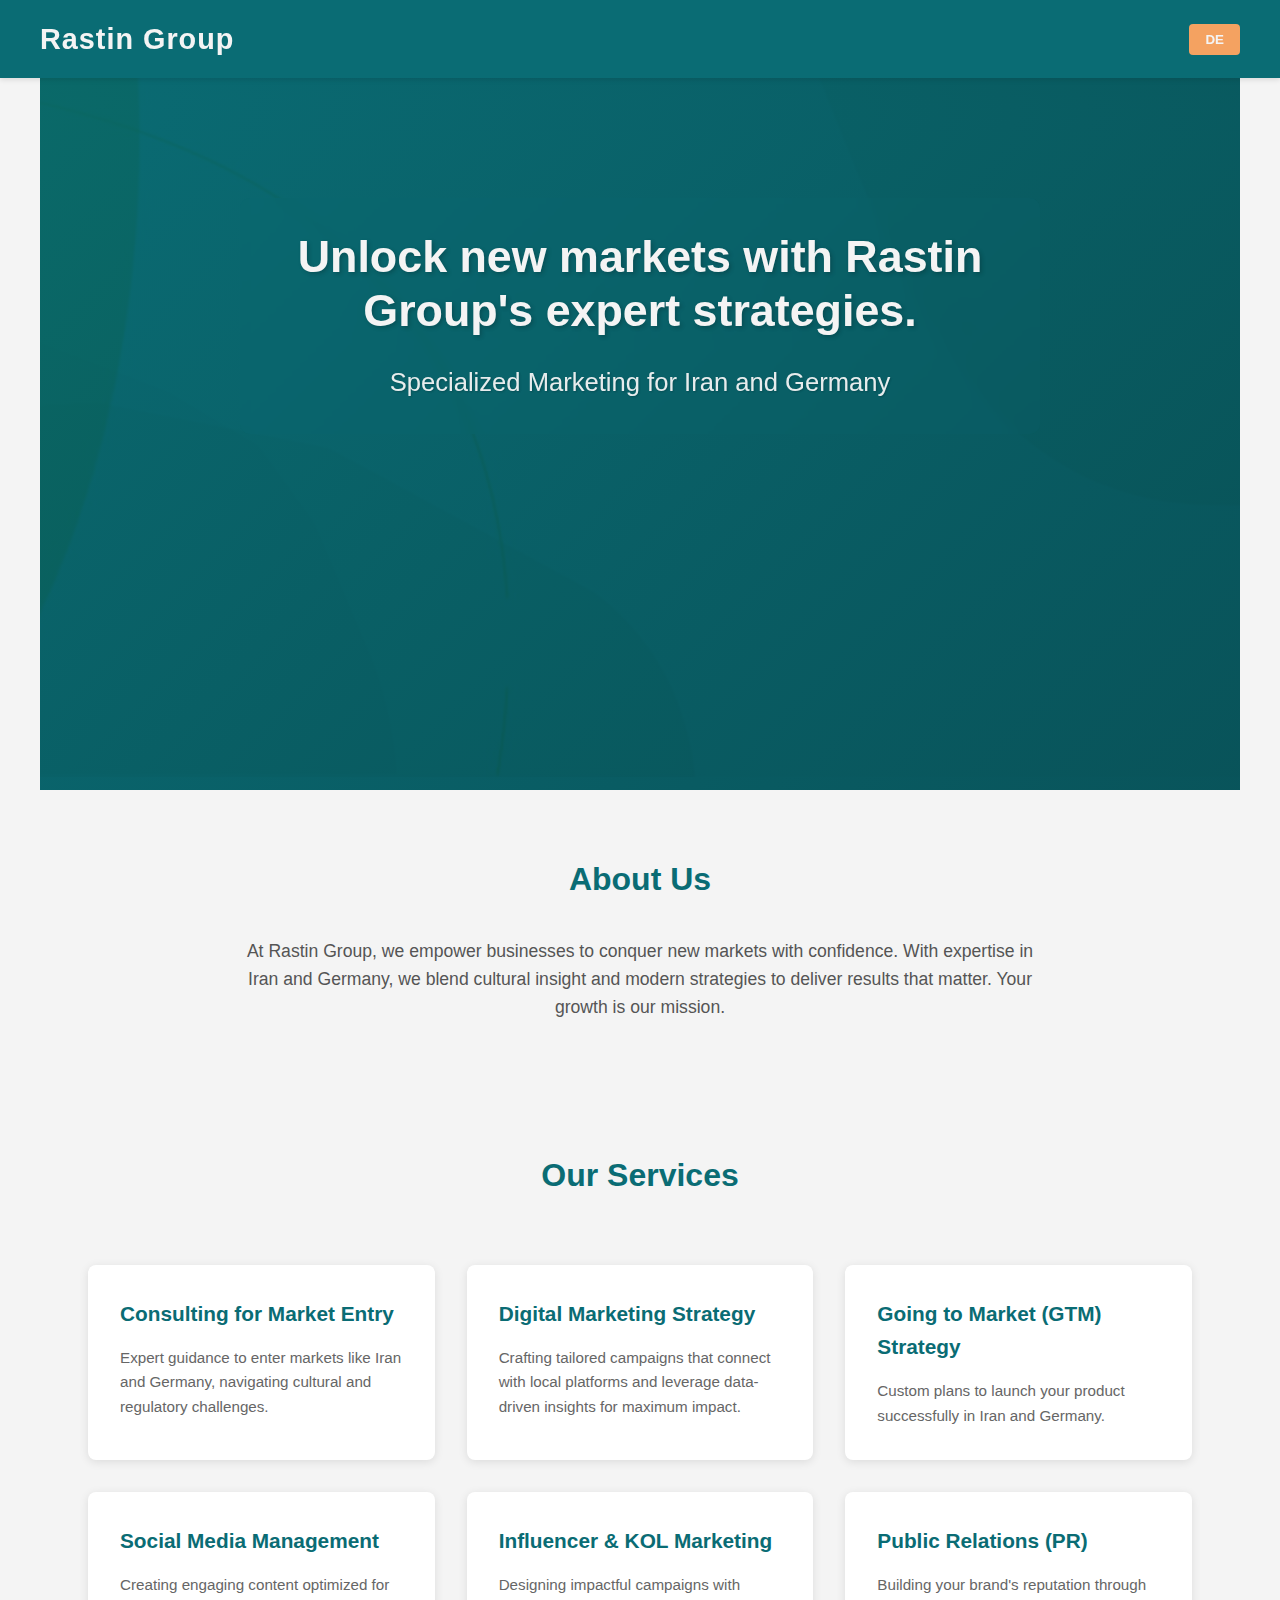
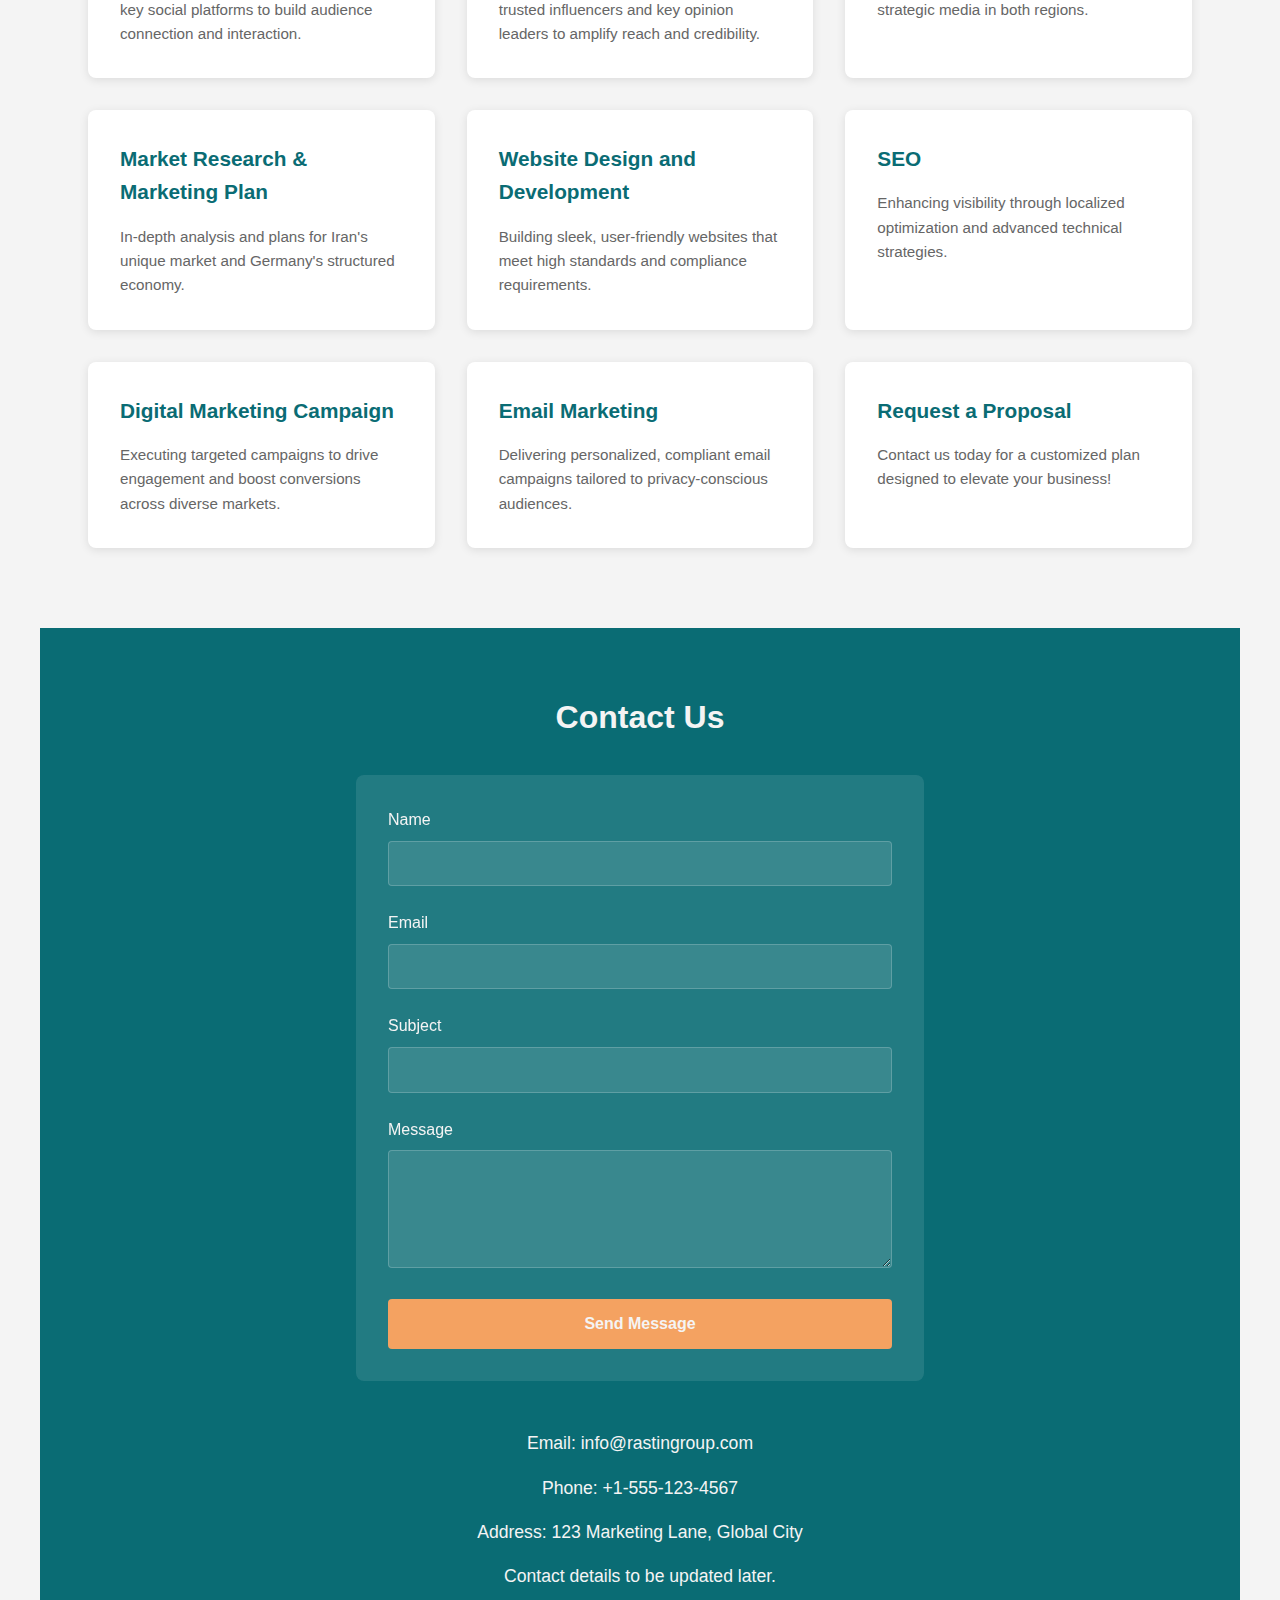
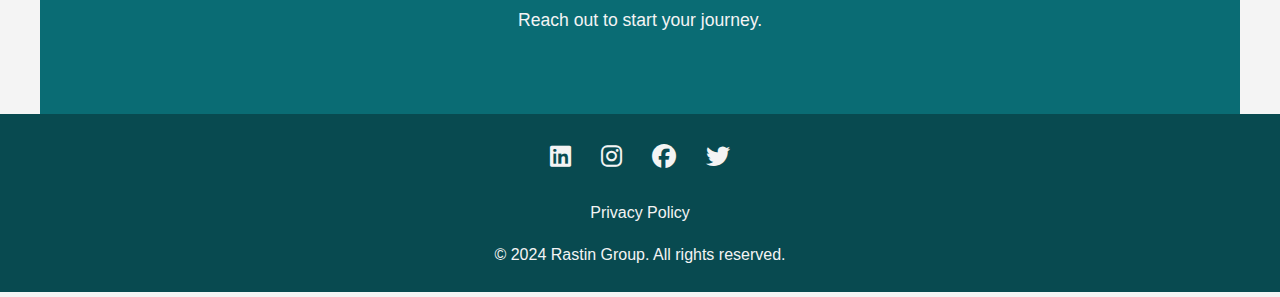
==== index.html @ 511bc53d "Add files via upload" ====
<!DOCTYPE html>
<html lang="en">

<head>
    <meta charset="UTF-8">
    <meta name="viewport" content="width=device-width, initial-scale=1.0">
    <title>Rastin Group - Marketing Agency</title>
    <link rel="stylesheet" href="styles.css">
    <link rel="stylesheet" href="https://cdnjs.cloudflare.com/ajax/libs/font-awesome/6.5.1/css/all.min.css">
</head>

<body>
    <header>
        <nav>
            <div class="logo">Rastin Group</div>
            <div class="language-toggle">
                <button onclick="toggleLanguage()" class="lang-btn">DE</button>
            </div>
        </nav>
    </header>

    <main>
        <!-- Hero Section -->
        <section id="hero" class="hero">
            <div class="hero-content">
                <h1 class="en">Unlock new markets with Rastin Group's expert strategies.</h1>
                <h1 class="de" style="display: none;">Erschließen Sie neue Märkte mit den Expert-Strategien von Rastin
                    Group.</h1>
                <h2 class="en">Specialized Marketing for Iran and Germany</h2>
                <h2 class="de" style="display: none;">Spezialisiertes Marketing für Iran und Deutschland</h2>
            </div>
        </section>

        <!-- About Us Section -->
        <section id="about" class="about">
            <h2 class="en">About Us</h2>
            <h2 class="de" style="display: none;">Über Uns</h2>
            <p class="en">At Rastin Group, we empower businesses to conquer new markets with confidence. With expertise
                in Iran and Germany, we blend cultural insight and modern strategies to deliver results that matter.
                Your growth is our mission.</p>
            <p class="de" style="display: none;">Bei Rastin Group befähigen wir Unternehmen, neue Märkte mit
                Selbstvertrauen zu erobern. Mit Expertise in Iran und Deutschland verbinden wir kulturelles Verständnis
                und moderne Strategien, um Ergebnisse zu liefern, die zählen. Ihr Wachstum ist unsere Mission.</p>
        </section>

        <!-- Services Section -->
        <section id="services" class="services">
            <h2 class="en">Our Services</h2>
            <h2 class="de" style="display: none;">Unsere Dienstleistungen</h2>
            <div class="services-grid">
                <div class="service-card">
                    <h3 class="en">Consulting for Market Entry</h3>
                    <h3 class="de" style="display: none;">Markteintrittsberatung</h3>
                    <p class="en">Expert guidance to enter markets like Iran and Germany, navigating cultural and
                        regulatory challenges.</p>
                    <p class="de" style="display: none;">Expertenführung für den Markteintritt in Märkte wie Iran und
                        Deutschland, unter Berücksichtigung kultureller und regulatorischer Herausforderungen.</p>
                </div>
                <div class="service-card">
                    <h3 class="en">Digital Marketing Strategy</h3>
                    <h3 class="de" style="display: none;">Digitale Marketingstrategie</h3>
                    <p class="en">Crafting tailored campaigns that connect with local platforms and leverage data-driven
                        insights for maximum impact.</p>
                    <p class="de" style="display: none;">Maßgeschneiderte Kampagnen, die auf lokalen Plattformen im Iran
                        und in der datengesteuerten Landschaft Deutschlands Anklang finden.</p>
                </div>
                <div class="service-card">
                    <h3 class="en">Going to Market (GTM) Strategy</h3>
                    <h3 class="de" style="display: none;">Go-to-Market Strategie</h3>
                    <p class="en">Custom plans to launch your product successfully in Iran and Germany.</p>
                    <p class="de" style="display: none;">Maßgeschneiderte Pläne für den erfolgreichen Produktlaunch in
                        Iran und Deutschland.</p>
                </div>
                <div class="service-card">
                    <h3 class="en">Social Media Management</h3>
                    <h3 class="de" style="display: none;">Social Media Management</h3>
                    <p class="en">Creating engaging content optimized for key social platforms to build audience
                        connection and interaction.</p>
                    <p class="de" style="display: none;">Engagierender Content für Iran (Instagram, Telegram) und
                        Deutschland (LinkedIn, Facebook).</p>
                </div>
                <div class="service-card">
                    <h3 class="en">Influencer & KOL Marketing</h3>
                    <h3 class="de" style="display: none;">Influencer & KOL Marketing</h3>
                    <p class="en">Designing impactful campaigns with trusted influencers and key opinion leaders to
                        amplify reach and credibility.</p>
                    <p class="de" style="display: none;">Wirkungsvolle Kampagnen mit lokalen Influencern im Iran und
                        glaubwürdigen KOLs in Deutschland.</p>
                </div>
                <div class="service-card">
                    <h3 class="en">Public Relations (PR)</h3>
                    <h3 class="de" style="display: none;">Öffentlichkeitsarbeit (PR)</h3>
                    <p class="en">Building your brand's reputation through strategic media in both regions.</p>
                    <p class="de" style="display: none;">Aufbau Ihres Markenrufs durch strategische Medienarbeit in
                        beiden Regionen.</p>
                </div>
                <div class="service-card">
                    <h3 class="en">Market Research & Marketing Plan</h3>
                    <h3 class="de" style="display: none;">Marktforschung & Marketingplan</h3>
                    <p class="en">In-depth analysis and plans for Iran's unique market and Germany's structured economy.
                    </p>
                    <p class="de" style="display: none;">Tiefgehende Analyse und Pläne für den einzigartigen Markt im
                        Iran und die strukturierte Wirtschaft Deutschlands.</p>
                </div>
                <div class="service-card">
                    <h3 class="en">Website Design and Development</h3>
                    <h3 class="de" style="display: none;">Website-Design und -Entwicklung</h3>
                    <p class="en">Building sleek, user-friendly websites that meet high standards and compliance
                        requirements.</p>
                    <p class="de" style="display: none;">Schlanke, konforme Websites für das Publikum im Iran und die
                        hohen Standards in Deutschland.</p>
                </div>
                <div class="service-card">
                    <h3 class="en">SEO</h3>
                    <h3 class="de" style="display: none;">SEO</h3>
                    <p class="en">Enhancing visibility through localized optimization and advanced technical strategies.
                    </p>
                    <p class="de" style="display: none;">Steigerung der Sichtbarkeit durch lokale Optimierung für Iran
                        und technische SEO für Deutschland.</p>
                </div>
                <div class="service-card">
                    <h3 class="en">Digital Marketing Campaign</h3>
                    <h3 class="de" style="display: none;">Digitale Marketingkampagne</h3>
                    <p class="en">Executing targeted campaigns to drive engagement and boost conversions across diverse
                        markets.</p>
                    <p class="de" style="display: none;">Zielgerichtete Kampagnen für Engagement und Konversionen in
                        beiden Märkten.</p>
                </div>
                <div class="service-card">
                    <h3 class="en">Email Marketing</h3>
                    <h3 class="de" style="display: none;">E-Mail-Marketing</h3>
                    <p class="en">Delivering personalized, compliant email campaigns tailored to privacy-conscious
                        audiences.</p>
                    <p class="de" style="display: none;">Personalisierte, konforme E-Mails für lokale Zielgruppen im
                        Iran und datenschutzorientierte Zielgruppen in Deutschland.</p>
                </div>
                <div class="service-card">
                    <h3 class="en">Request a Proposal</h3>
                    <h3 class="de" style="display: none;">Angebot anfordern</h3>
                    <p class="en">Contact us today for a customized plan designed to elevate your business!</p>
                    <p class="de" style="display: none;">Erhalten Sie einen maßgeschneiderten Plan für Ihr Unternehmen
                        in Iran und Deutschland—kontaktieren Sie uns heute!</p>
                </div>
            </div>
        </section>

        <!-- Contact Section -->
        <section id="contact" class="contact">
            <h2 class="en">Contact Us</h2>
            <h2 class="de" style="display: none;">Kontakt</h2>

            <div class="contact-container">
                <form class="contact-form" id="contactForm">
                    <div class="form-group">
                        <label for="name" class="en">Name</label>
                        <label for="name" class="de" style="display: none;">Name</label>
                        <input type="text" id="name" name="name" required>
                    </div>

                    <div class="form-group">
                        <label for="email" class="en">Email</label>
                        <label for="email" class="de" style="display: none;">E-Mail</label>
                        <input type="email" id="email" name="email" required>
                    </div>

                    <div class="form-group">
                        <label for="subject" class="en">Subject</label>
                        <label for="subject" class="de" style="display: none;">Betreff</label>
                        <input type="text" id="subject" name="subject" required>
                    </div>

                    <div class="form-group">
                        <label for="message" class="en">Message</label>
                        <label for="message" class="de" style="display: none;">Nachricht</label>
                        <textarea id="message" name="message" rows="5" required></textarea>
                    </div>

                    <button type="submit" class="submit-btn en">Send Message</button>
                    <button type="submit" class="submit-btn de" style="display: none;">Nachricht senden</button>
                </form>
            </div>

            <div class="contact-info">
                <p class="en">Email: info@rastingroup.com</p>
                <p class="en">Phone: +1-555-123-4567</p>
                <p class="en">Address: 123 Marketing Lane, Global City</p>
                <p class="en">Contact details to be updated later.</p>
                <p class="en">Reach out to start your journey.</p>

                <p class="de" style="display: none;">E-Mail: info@rastingroup.com</p>
                <p class="de" style="display: none;">Telefon: +1-555-123-4567</p>
                <p class="de" style="display: none;">Adresse: 123 Marketing Lane, Global City</p>
                <p class="de" style="display: none;">Kontaktdaten werden später aktualisiert.</p>
                <p class="de" style="display: none;">Kontaktieren Sie uns, um Ihre Reise zu beginnen.</p>
            </div>
        </section>
    </main>

    <footer>
        <div class="social-links">
            <a href="#" class="social-icon" aria-label="LinkedIn"><i class="fab fa-linkedin"></i></a>
            <a href="#" class="social-icon" aria-label="Instagram"><i class="fab fa-instagram"></i></a>
            <a href="#" class="social-icon" aria-label="Facebook"><i class="fab fa-facebook"></i></a>
            <a href="#" class="social-icon" aria-label="Twitter"><i class="fab fa-twitter"></i></a>
        </div>
        <div class="footer-links">
            <a href="privacy-policy.html" class="footer-link en">Privacy Policy</a>
            <a href="privacy-policy.html" class="footer-link de" style="display: none;">Datenschutzerklärung</a>
        </div>
        <p class="en">&copy; 2024 Rastin Group. All rights reserved.</p>
        <p class="de" style="display: none;">&copy; 2024 Rastin Group. Alle Rechte vorbehalten.</p>
    </footer>

    <script>
        function toggleLanguage() {
            const enElements = document.querySelectorAll('.en');
            const deElements = document.querySelectorAll('.de');
            const langBtn = document.querySelector('.lang-btn');

            enElements.forEach(el => {
                el.style.display = el.style.display === 'none' ? 'block' : 'none';
            });

            deElements.forEach(el => {
                el.style.display = el.style.display === 'none' ? 'block' : 'none';
            });

            langBtn.textContent = langBtn.textContent === 'DE' ? 'EN' : 'DE';
        }
    </script>
</body>

</html>
---- styles.css ----
/* Global Styles */
:root {
    --teal: #0a6c74;
    --white: #f4f4f4;
    --orange: #f4a261;
    --dark-teal: #084a50;
    --light-teal: #0d8e98;
}

* {
    margin: 0;
    padding: 0;
    box-sizing: border-box;
}

body {
    font-family: 'Segoe UI', Tahoma, Geneva, Verdana, sans-serif;
    line-height: 1.6;
    color: #333;
    background-color: var(--white);
}

/* Header & Navigation */
header {
    background-color: var(--teal);
    padding: 1rem 2rem;
    position: fixed;
    width: 100%;
    top: 0;
    z-index: 1000;
    box-shadow: 0 2px 5px rgba(0, 0, 0, 0.1);
}

nav {
    display: flex;
    justify-content: space-between;
    align-items: center;
    max-width: 1200px;
    margin: 0 auto;
}

.logo {
    color: var(--white);
    font-size: 1.8rem;
    font-weight: bold;
    letter-spacing: 1px;
}

.language-toggle {
    margin-left: auto;
}

.lang-btn {
    background-color: var(--orange);
    color: var(--white);
    border: none;
    padding: 0.5rem 1rem;
    border-radius: 4px;
    cursor: pointer;
    font-weight: bold;
    transition: background-color 0.3s ease;
}

.lang-btn:hover {
    background-color: #e38d4f;
}

/* Main Content */
main {
    margin-top: 70px;
}

section {
    padding: 4rem 2rem;
    max-width: 1200px;
    margin: 0 auto;
}

/* Hero Section */
.hero {
    background-color: var(--teal);
    background-image: url('images/hero-bg.jpg');
    background-size: cover;
    background-position: center;
    background-repeat: no-repeat;
    background-blend-mode: multiply;
    color: var(--white);
    text-align: center;
    padding: 8rem 2rem;
    position: relative;
    overflow: hidden;
    min-height: 80vh;
}

.hero::before {
    content: '';
    position: absolute;
    top: 0;
    left: 0;
    right: 0;
    bottom: 0;
    background: linear-gradient(135deg, rgba(10, 108, 116, 0.8) 0%, rgba(8, 74, 80, 0.7) 100%);
    z-index: 1;
}

.hero-content {
    max-width: 800px;
    margin: 0 auto;
    position: relative;
    z-index: 2;
    padding: 2rem;
    border-radius: 10px;
    backdrop-filter: blur(5px);
    background: rgba(10, 108, 116, 0.1);
}

.hero h1 {
    font-size: 2.8rem;
    margin-bottom: 1.5rem;
    line-height: 1.2;
    text-shadow: 2px 2px 4px rgba(0, 0, 0, 0.2);
}

.hero h2 {
    font-size: 1.6rem;
    font-weight: normal;
    opacity: 0.95;
    text-shadow: 1px 1px 2px rgba(0, 0, 0, 0.2);
}

/* About Section */
.about {
    text-align: center;
    background-color: var(--white);
}

.about h2 {
    color: var(--teal);
    margin-bottom: 2rem;
    font-size: 2rem;
}

.about p {
    max-width: 800px;
    margin: 0 auto;
    font-size: 1.1rem;
    color: #555;
}

/* Services Section */
.services {
    background-color: var(--white);
}

.services h2 {
    color: var(--teal);
    text-align: center;
    margin-bottom: 3rem;
    font-size: 2rem;
}

.services-grid {
    display: grid;
    grid-template-columns: repeat(auto-fit, minmax(300px, 1fr));
    gap: 2rem;
    padding: 1rem;
}

.service-card {
    background-color: white;
    padding: 2rem;
    border-radius: 8px;
    box-shadow: 0 2px 10px rgba(0, 0, 0, 0.1);
    transition: transform 0.3s ease;
}

.service-card:hover {
    transform: translateY(-5px);
}

.service-card h3 {
    color: var(--teal);
    margin-bottom: 1rem;
    font-size: 1.3rem;
}

.service-card p {
    color: #666;
    font-size: 0.95rem;
}

/* Contact Section */
.contact {
    background-color: var(--teal);
    color: var(--white);
    text-align: center;
}

.contact h2 {
    margin-bottom: 2rem;
    font-size: 2rem;
}

.contact-container {
    max-width: 600px;
    margin: 0 auto 3rem;
    padding: 0 1rem;
}

.contact-form {
    background-color: rgba(255, 255, 255, 0.1);
    padding: 2rem;
    border-radius: 8px;
    backdrop-filter: blur(10px);
}

.form-group {
    margin-bottom: 1.5rem;
    text-align: left;
}

.form-group label {
    display: block;
    margin-bottom: 0.5rem;
    font-weight: 500;
}

.form-group input,
.form-group textarea {
    width: 100%;
    padding: 0.8rem;
    border: 1px solid rgba(255, 255, 255, 0.2);
    border-radius: 4px;
    background-color: rgba(255, 255, 255, 0.1);
    color: var(--white);
    font-size: 1rem;
    transition: border-color 0.3s ease;
}

.form-group input:focus,
.form-group textarea:focus {
    outline: none;
    border-color: var(--orange);
}

.form-group input::placeholder,
.form-group textarea::placeholder {
    color: rgba(255, 255, 255, 0.7);
}

.submit-btn {
    background-color: var(--orange);
    color: var(--white);
    border: none;
    padding: 1rem 2rem;
    border-radius: 4px;
    font-size: 1rem;
    font-weight: bold;
    cursor: pointer;
    transition: background-color 0.3s ease;
    width: 100%;
}

.submit-btn:hover {
    background-color: #e38d4f;
}

.contact-info {
    max-width: 600px;
    margin: 0 auto;
}

.contact-info p {
    margin-bottom: 1rem;
    font-size: 1.1rem;
}

/* Footer */
footer {
    background-color: var(--dark-teal);
    color: var(--white);
    text-align: center;
    padding: 1.5rem;
}

.social-links {
    margin-bottom: 1.5rem;
}

.footer-links {
    margin-bottom: 1rem;
}

.footer-link {
    color: var(--white);
    text-decoration: none;
    margin: 0 1rem;
    transition: color 0.3s ease;
}

.footer-link:hover {
    color: var(--orange);
}

.social-icon {
    color: var(--white);
    font-size: 1.5rem;
    margin: 0 0.8rem;
    transition: all 0.3s ease;
    display: inline-block;
}

.social-icon:hover {
    color: var(--orange);
    transform: translateY(-3px);
}

/* Responsive Design */
@media (max-width: 768px) {
    .hero {
        padding: 6rem 1.5rem;
        min-height: 60vh;
    }

    .hero-content {
        padding: 1.5rem;
    }

    .hero h1 {
        font-size: 2rem;
    }

    .hero h2 {
        font-size: 1.2rem;
    }

    section {
        padding: 3rem 1rem;
    }

    .services-grid {
        grid-template-columns: 1fr;
    }

    .logo {
        font-size: 1.5rem;
    }

    .contact-form {
        padding: 1.5rem;
    }

    .form-group input,
    .form-group textarea {
        padding: 0.6rem;
    }
}

/* Smooth Scrolling */
html {
    scroll-behavior: smooth;
}

/* Focus States */
:focus {
    outline: 2px solid var(--orange);
    outline-offset: 2px;
}

/* Print Styles */
@media print {

    header,
    .language-toggle {
        display: none;
    }

    body {
        color: #000;
    }

    .service-card {
        break-inside: avoid;
        box-shadow: none;
        border: 1px solid #ddd;
    }
}

/* Privacy Policy Page */
.privacy-policy {
    max-width: 800px;
    margin: 100px auto 0;
    padding: 2rem;
    background-color: var(--white);
    border-radius: 8px;
    box-shadow: 0 2px 10px rgba(0, 0, 0, 0.1);
}

.privacy-policy h1 {
    color: var(--teal);
    margin-bottom: 1rem;
    font-size: 2.5rem;
}

.last-updated {
    color: #666;
    font-style: italic;
    margin-bottom: 2rem;
}

.policy-content {
    text-align: left;
}

.policy-content h2 {
    color: var(--teal);
    margin: 2rem 0 1rem;
    font-size: 1.8rem;
}

.policy-content p {
    margin-bottom: 1.5rem;
    line-height: 1.6;
    color: #444;
}

.policy-content ul {
    margin-bottom: 1.5rem;
    padding-left: 2rem;
}

.policy-content li {
    margin-bottom: 0.5rem;
    color: #444;
}

@media (max-width: 768px) {
    .privacy-policy {
        margin-top: 80px;
        padding: 1.5rem;
    }

    .privacy-policy h1 {
        font-size: 2rem;
    }

    .policy-content h2 {
        font-size: 1.5rem;
    }
}
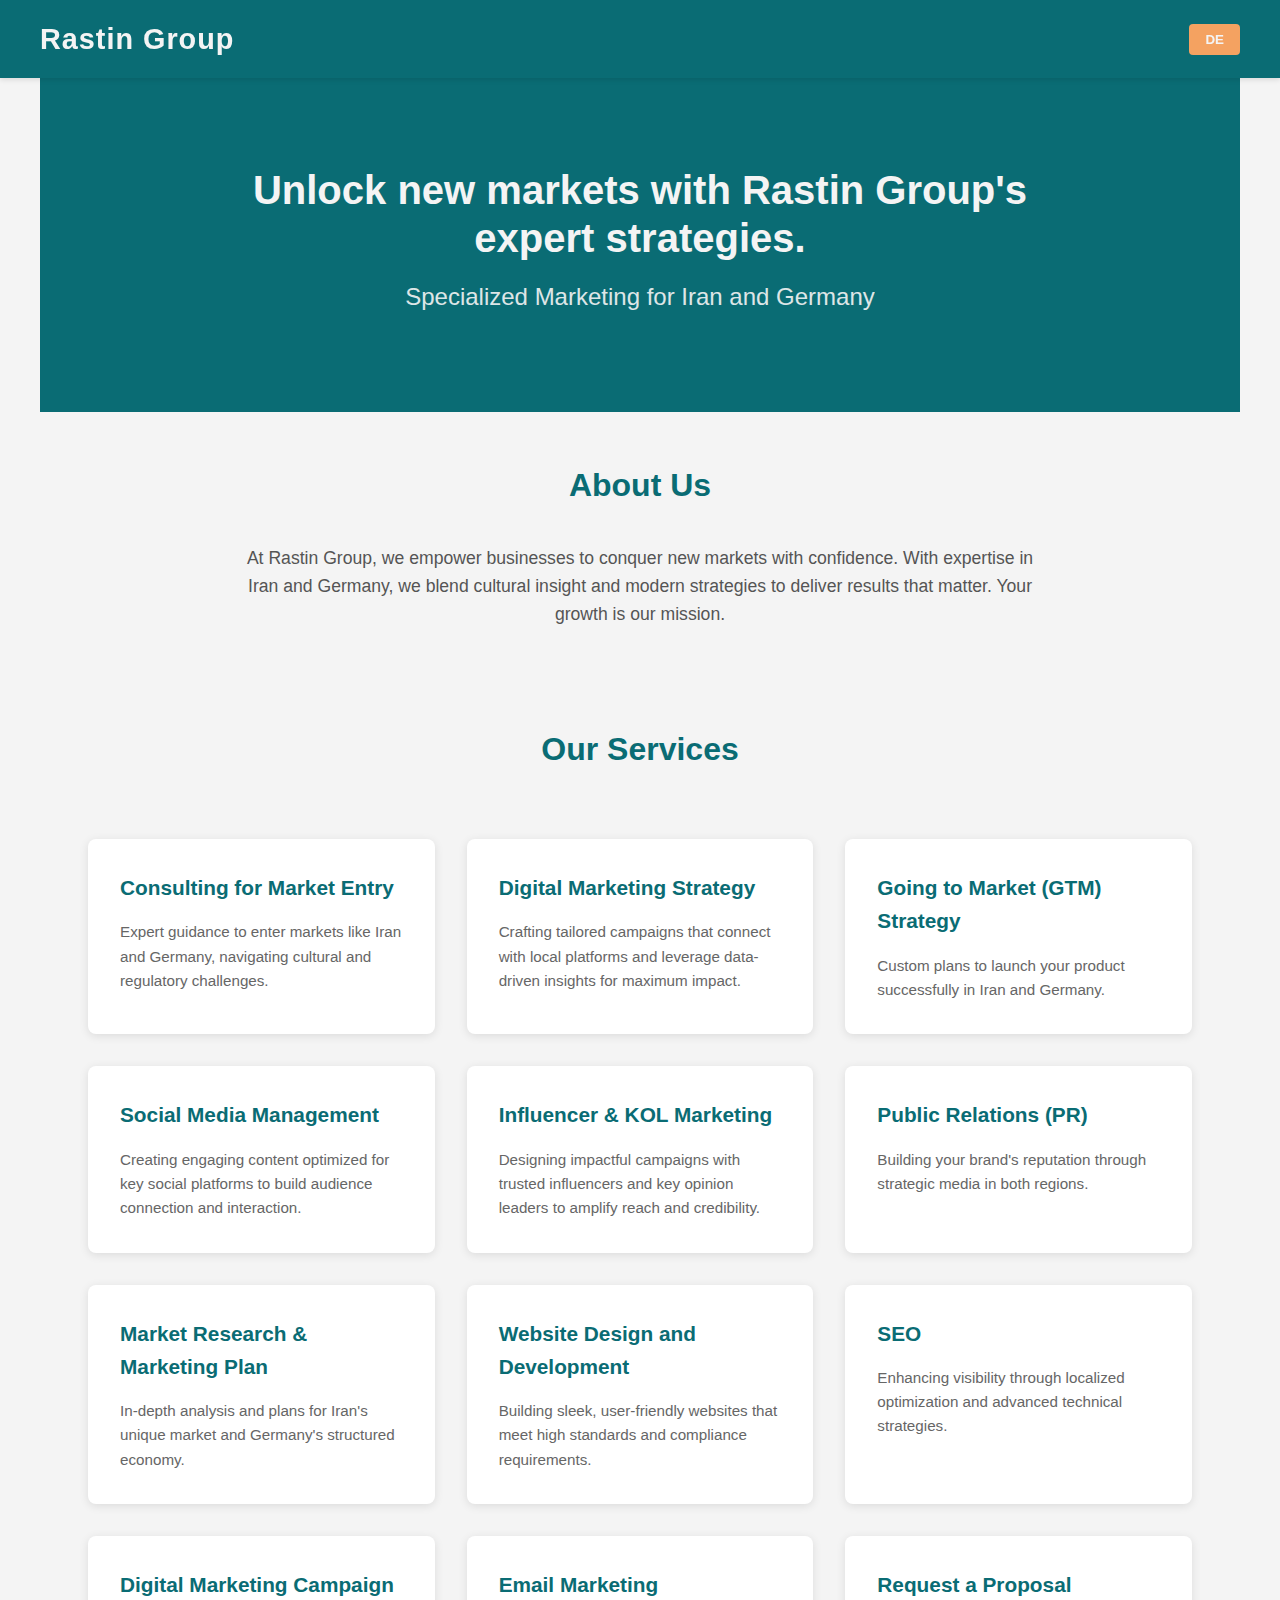
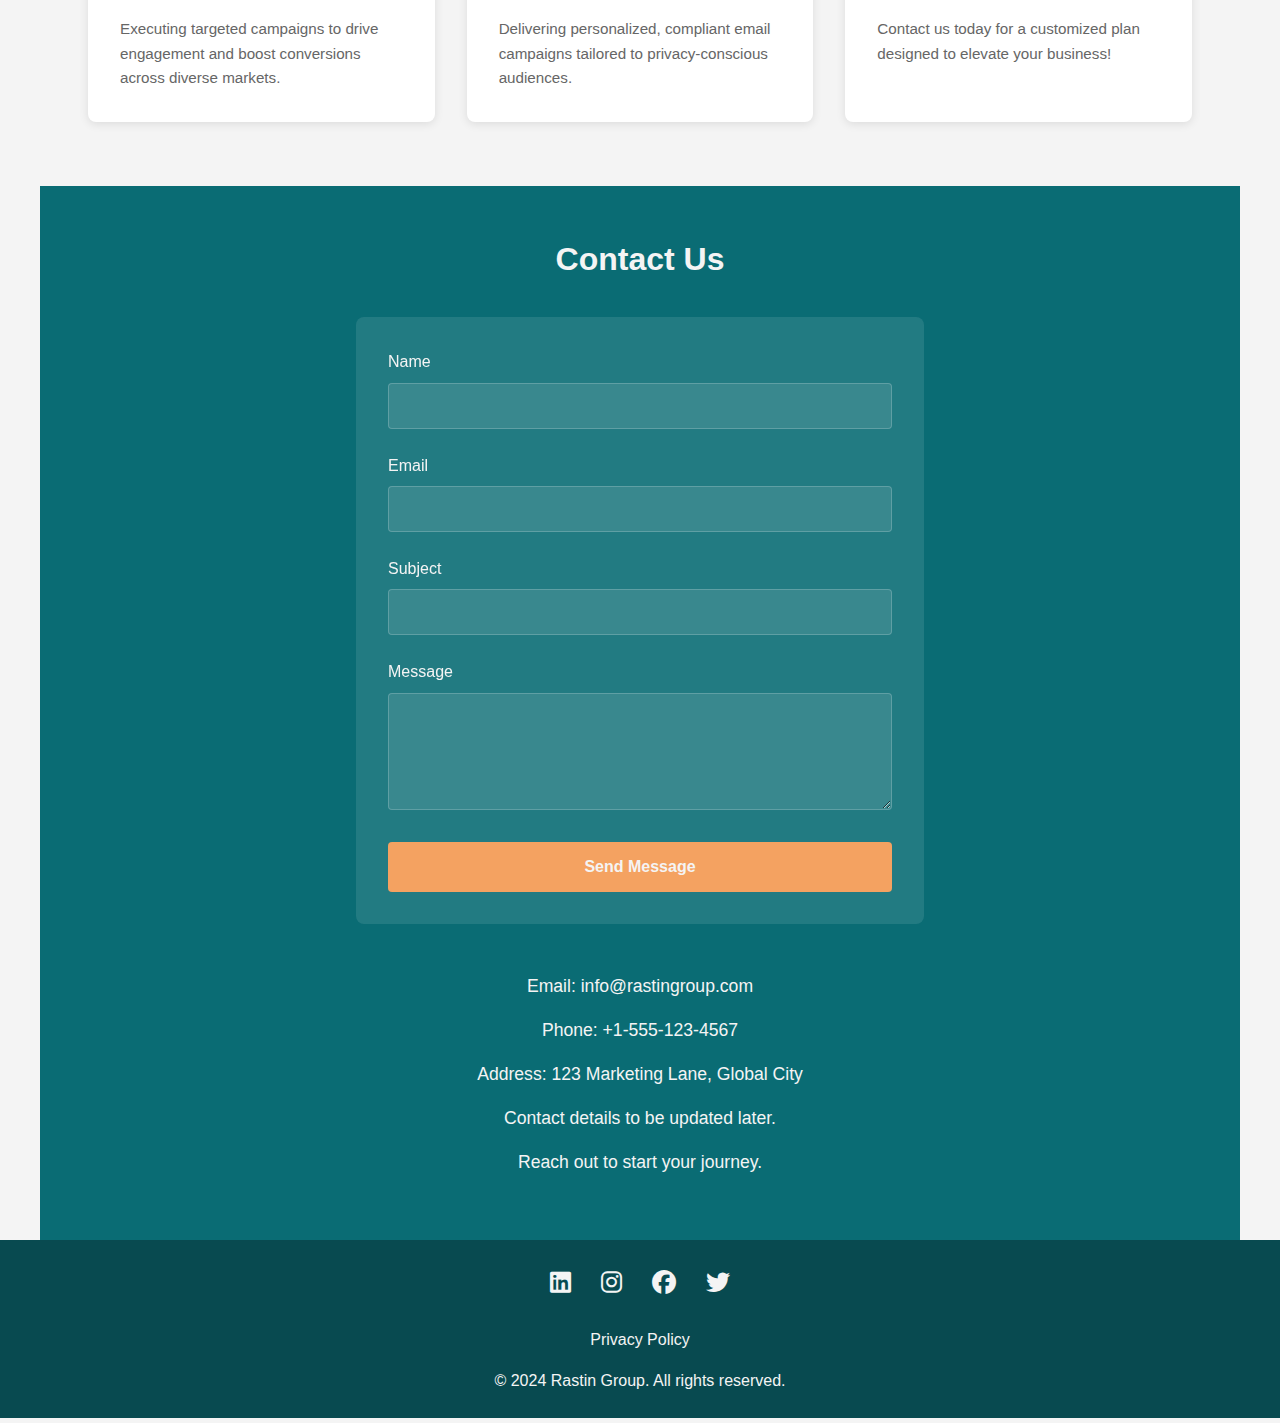
==== commit a5c61d73: "Update Light-Website with latest changes" ====
--- a/index.html
+++ b/index.html
@@ -1,233 +1,233 @@
-<!DOCTYPE html>
-<html lang="en">
-
-<head>
-    <meta charset="UTF-8">
-    <meta name="viewport" content="width=device-width, initial-scale=1.0">
-    <title>Rastin Group - Marketing Agency</title>
-    <link rel="stylesheet" href="styles.css">
-    <link rel="stylesheet" href="https://cdnjs.cloudflare.com/ajax/libs/font-awesome/6.5.1/css/all.min.css">
-</head>
-
-<body>
-    <header>
-        <nav>
-            <div class="logo">Rastin Group</div>
-            <div class="language-toggle">
-                <button onclick="toggleLanguage()" class="lang-btn">DE</button>
-            </div>
-        </nav>
-    </header>
-
-    <main>
-        <!-- Hero Section -->
-        <section id="hero" class="hero">
-            <div class="hero-content">
-                <h1 class="en">Unlock new markets with Rastin Group's expert strategies.</h1>
-                <h1 class="de" style="display: none;">Erschließen Sie neue Märkte mit den Expert-Strategien von Rastin
-                    Group.</h1>
-                <h2 class="en">Specialized Marketing for Iran and Germany</h2>
-                <h2 class="de" style="display: none;">Spezialisiertes Marketing für Iran und Deutschland</h2>
-            </div>
-        </section>
-
-        <!-- About Us Section -->
-        <section id="about" class="about">
-            <h2 class="en">About Us</h2>
-            <h2 class="de" style="display: none;">Über Uns</h2>
-            <p class="en">At Rastin Group, we empower businesses to conquer new markets with confidence. With expertise
-                in Iran and Germany, we blend cultural insight and modern strategies to deliver results that matter.
-                Your growth is our mission.</p>
-            <p class="de" style="display: none;">Bei Rastin Group befähigen wir Unternehmen, neue Märkte mit
-                Selbstvertrauen zu erobern. Mit Expertise in Iran und Deutschland verbinden wir kulturelles Verständnis
-                und moderne Strategien, um Ergebnisse zu liefern, die zählen. Ihr Wachstum ist unsere Mission.</p>
-        </section>
-
-        <!-- Services Section -->
-        <section id="services" class="services">
-            <h2 class="en">Our Services</h2>
-            <h2 class="de" style="display: none;">Unsere Dienstleistungen</h2>
-            <div class="services-grid">
-                <div class="service-card">
-                    <h3 class="en">Consulting for Market Entry</h3>
-                    <h3 class="de" style="display: none;">Markteintrittsberatung</h3>
-                    <p class="en">Expert guidance to enter markets like Iran and Germany, navigating cultural and
-                        regulatory challenges.</p>
-                    <p class="de" style="display: none;">Expertenführung für den Markteintritt in Märkte wie Iran und
-                        Deutschland, unter Berücksichtigung kultureller und regulatorischer Herausforderungen.</p>
-                </div>
-                <div class="service-card">
-                    <h3 class="en">Digital Marketing Strategy</h3>
-                    <h3 class="de" style="display: none;">Digitale Marketingstrategie</h3>
-                    <p class="en">Crafting tailored campaigns that connect with local platforms and leverage data-driven
-                        insights for maximum impact.</p>
-                    <p class="de" style="display: none;">Maßgeschneiderte Kampagnen, die auf lokalen Plattformen im Iran
-                        und in der datengesteuerten Landschaft Deutschlands Anklang finden.</p>
-                </div>
-                <div class="service-card">
-                    <h3 class="en">Going to Market (GTM) Strategy</h3>
-                    <h3 class="de" style="display: none;">Go-to-Market Strategie</h3>
-                    <p class="en">Custom plans to launch your product successfully in Iran and Germany.</p>
-                    <p class="de" style="display: none;">Maßgeschneiderte Pläne für den erfolgreichen Produktlaunch in
-                        Iran und Deutschland.</p>
-                </div>
-                <div class="service-card">
-                    <h3 class="en">Social Media Management</h3>
-                    <h3 class="de" style="display: none;">Social Media Management</h3>
-                    <p class="en">Creating engaging content optimized for key social platforms to build audience
-                        connection and interaction.</p>
-                    <p class="de" style="display: none;">Engagierender Content für Iran (Instagram, Telegram) und
-                        Deutschland (LinkedIn, Facebook).</p>
-                </div>
-                <div class="service-card">
-                    <h3 class="en">Influencer & KOL Marketing</h3>
-                    <h3 class="de" style="display: none;">Influencer & KOL Marketing</h3>
-                    <p class="en">Designing impactful campaigns with trusted influencers and key opinion leaders to
-                        amplify reach and credibility.</p>
-                    <p class="de" style="display: none;">Wirkungsvolle Kampagnen mit lokalen Influencern im Iran und
-                        glaubwürdigen KOLs in Deutschland.</p>
-                </div>
-                <div class="service-card">
-                    <h3 class="en">Public Relations (PR)</h3>
-                    <h3 class="de" style="display: none;">Öffentlichkeitsarbeit (PR)</h3>
-                    <p class="en">Building your brand's reputation through strategic media in both regions.</p>
-                    <p class="de" style="display: none;">Aufbau Ihres Markenrufs durch strategische Medienarbeit in
-                        beiden Regionen.</p>
-                </div>
-                <div class="service-card">
-                    <h3 class="en">Market Research & Marketing Plan</h3>
-                    <h3 class="de" style="display: none;">Marktforschung & Marketingplan</h3>
-                    <p class="en">In-depth analysis and plans for Iran's unique market and Germany's structured economy.
-                    </p>
-                    <p class="de" style="display: none;">Tiefgehende Analyse und Pläne für den einzigartigen Markt im
-                        Iran und die strukturierte Wirtschaft Deutschlands.</p>
-                </div>
-                <div class="service-card">
-                    <h3 class="en">Website Design and Development</h3>
-                    <h3 class="de" style="display: none;">Website-Design und -Entwicklung</h3>
-                    <p class="en">Building sleek, user-friendly websites that meet high standards and compliance
-                        requirements.</p>
-                    <p class="de" style="display: none;">Schlanke, konforme Websites für das Publikum im Iran und die
-                        hohen Standards in Deutschland.</p>
-                </div>
-                <div class="service-card">
-                    <h3 class="en">SEO</h3>
-                    <h3 class="de" style="display: none;">SEO</h3>
-                    <p class="en">Enhancing visibility through localized optimization and advanced technical strategies.
-                    </p>
-                    <p class="de" style="display: none;">Steigerung der Sichtbarkeit durch lokale Optimierung für Iran
-                        und technische SEO für Deutschland.</p>
-                </div>
-                <div class="service-card">
-                    <h3 class="en">Digital Marketing Campaign</h3>
-                    <h3 class="de" style="display: none;">Digitale Marketingkampagne</h3>
-                    <p class="en">Executing targeted campaigns to drive engagement and boost conversions across diverse
-                        markets.</p>
-                    <p class="de" style="display: none;">Zielgerichtete Kampagnen für Engagement und Konversionen in
-                        beiden Märkten.</p>
-                </div>
-                <div class="service-card">
-                    <h3 class="en">Email Marketing</h3>
-                    <h3 class="de" style="display: none;">E-Mail-Marketing</h3>
-                    <p class="en">Delivering personalized, compliant email campaigns tailored to privacy-conscious
-                        audiences.</p>
-                    <p class="de" style="display: none;">Personalisierte, konforme E-Mails für lokale Zielgruppen im
-                        Iran und datenschutzorientierte Zielgruppen in Deutschland.</p>
-                </div>
-                <div class="service-card">
-                    <h3 class="en">Request a Proposal</h3>
-                    <h3 class="de" style="display: none;">Angebot anfordern</h3>
-                    <p class="en">Contact us today for a customized plan designed to elevate your business!</p>
-                    <p class="de" style="display: none;">Erhalten Sie einen maßgeschneiderten Plan für Ihr Unternehmen
-                        in Iran und Deutschland—kontaktieren Sie uns heute!</p>
-                </div>
-            </div>
-        </section>
-
-        <!-- Contact Section -->
-        <section id="contact" class="contact">
-            <h2 class="en">Contact Us</h2>
-            <h2 class="de" style="display: none;">Kontakt</h2>
-
-            <div class="contact-container">
-                <form class="contact-form" id="contactForm">
-                    <div class="form-group">
-                        <label for="name" class="en">Name</label>
-                        <label for="name" class="de" style="display: none;">Name</label>
-                        <input type="text" id="name" name="name" required>
-                    </div>
-
-                    <div class="form-group">
-                        <label for="email" class="en">Email</label>
-                        <label for="email" class="de" style="display: none;">E-Mail</label>
-                        <input type="email" id="email" name="email" required>
-                    </div>
-
-                    <div class="form-group">
-                        <label for="subject" class="en">Subject</label>
-                        <label for="subject" class="de" style="display: none;">Betreff</label>
-                        <input type="text" id="subject" name="subject" required>
-                    </div>
-
-                    <div class="form-group">
-                        <label for="message" class="en">Message</label>
-                        <label for="message" class="de" style="display: none;">Nachricht</label>
-                        <textarea id="message" name="message" rows="5" required></textarea>
-                    </div>
-
-                    <button type="submit" class="submit-btn en">Send Message</button>
-                    <button type="submit" class="submit-btn de" style="display: none;">Nachricht senden</button>
-                </form>
-            </div>
-
-            <div class="contact-info">
-                <p class="en">Email: info@rastingroup.com</p>
-                <p class="en">Phone: +1-555-123-4567</p>
-                <p class="en">Address: 123 Marketing Lane, Global City</p>
-                <p class="en">Contact details to be updated later.</p>
-                <p class="en">Reach out to start your journey.</p>
-
-                <p class="de" style="display: none;">E-Mail: info@rastingroup.com</p>
-                <p class="de" style="display: none;">Telefon: +1-555-123-4567</p>
-                <p class="de" style="display: none;">Adresse: 123 Marketing Lane, Global City</p>
-                <p class="de" style="display: none;">Kontaktdaten werden später aktualisiert.</p>
-                <p class="de" style="display: none;">Kontaktieren Sie uns, um Ihre Reise zu beginnen.</p>
-            </div>
-        </section>
-    </main>
-
-    <footer>
-        <div class="social-links">
-            <a href="#" class="social-icon" aria-label="LinkedIn"><i class="fab fa-linkedin"></i></a>
-            <a href="#" class="social-icon" aria-label="Instagram"><i class="fab fa-instagram"></i></a>
-            <a href="#" class="social-icon" aria-label="Facebook"><i class="fab fa-facebook"></i></a>
-            <a href="#" class="social-icon" aria-label="Twitter"><i class="fab fa-twitter"></i></a>
-        </div>
-        <div class="footer-links">
-            <a href="privacy-policy.html" class="footer-link en">Privacy Policy</a>
-            <a href="privacy-policy.html" class="footer-link de" style="display: none;">Datenschutzerklärung</a>
-        </div>
-        <p class="en">&copy; 2024 Rastin Group. All rights reserved.</p>
-        <p class="de" style="display: none;">&copy; 2024 Rastin Group. Alle Rechte vorbehalten.</p>
-    </footer>
-
-    <script>
-        function toggleLanguage() {
-            const enElements = document.querySelectorAll('.en');
-            const deElements = document.querySelectorAll('.de');
-            const langBtn = document.querySelector('.lang-btn');
-
-            enElements.forEach(el => {
-                el.style.display = el.style.display === 'none' ? 'block' : 'none';
-            });
-
-            deElements.forEach(el => {
-                el.style.display = el.style.display === 'none' ? 'block' : 'none';
-            });
-
-            langBtn.textContent = langBtn.textContent === 'DE' ? 'EN' : 'DE';
-        }
-    </script>
-</body>
-
+<!DOCTYPE html>
+<html lang="en">
+
+<head>
+    <meta charset="UTF-8">
+    <meta name="viewport" content="width=device-width, initial-scale=1.0">
+    <title>Rastin Group - Marketing Agency</title>
+    <link rel="stylesheet" href="styles.css">
+    <link rel="stylesheet" href="https://cdnjs.cloudflare.com/ajax/libs/font-awesome/6.5.1/css/all.min.css">
+</head>
+
+<body>
+    <header>
+        <nav>
+            <div class="logo">Rastin Group</div>
+            <div class="language-toggle">
+                <button onclick="toggleLanguage()" class="lang-btn">DE</button>
+            </div>
+        </nav>
+    </header>
+
+    <main>
+        <!-- Hero Section -->
+        <section id="hero" class="hero">
+            <div class="hero-content">
+                <h1 class="en">Unlock new markets with Rastin Group's expert strategies.</h1>
+                <h1 class="de" style="display: none;">Erschließen Sie neue Märkte mit den Expert-Strategien von Rastin
+                    Group.</h1>
+                <h2 class="en">Specialized Marketing for Iran and Germany</h2>
+                <h2 class="de" style="display: none;">Spezialisiertes Marketing für Iran und Deutschland</h2>
+            </div>
+        </section>
+
+        <!-- About Us Section -->
+        <section id="about" class="about">
+            <h2 class="en">About Us</h2>
+            <h2 class="de" style="display: none;">Über Uns</h2>
+            <p class="en">At Rastin Group, we empower businesses to conquer new markets with confidence. With expertise
+                in Iran and Germany, we blend cultural insight and modern strategies to deliver results that matter.
+                Your growth is our mission.</p>
+            <p class="de" style="display: none;">Bei Rastin Group befähigen wir Unternehmen, neue Märkte mit
+                Selbstvertrauen zu erobern. Mit Expertise in Iran und Deutschland verbinden wir kulturelles Verständnis
+                und moderne Strategien, um Ergebnisse zu liefern, die zählen. Ihr Wachstum ist unsere Mission.</p>
+        </section>
+
+        <!-- Services Section -->
+        <section id="services" class="services">
+            <h2 class="en">Our Services</h2>
+            <h2 class="de" style="display: none;">Unsere Dienstleistungen</h2>
+            <div class="services-grid">
+                <div class="service-card">
+                    <h3 class="en">Consulting for Market Entry</h3>
+                    <h3 class="de" style="display: none;">Markteintrittsberatung</h3>
+                    <p class="en">Expert guidance to enter markets like Iran and Germany, navigating cultural and
+                        regulatory challenges.</p>
+                    <p class="de" style="display: none;">Expertenführung für den Markteintritt in Märkte wie Iran und
+                        Deutschland, unter Berücksichtigung kultureller und regulatorischer Herausforderungen.</p>
+                </div>
+                <div class="service-card">
+                    <h3 class="en">Digital Marketing Strategy</h3>
+                    <h3 class="de" style="display: none;">Digitale Marketingstrategie</h3>
+                    <p class="en">Crafting tailored campaigns that connect with local platforms and leverage data-driven
+                        insights for maximum impact.</p>
+                    <p class="de" style="display: none;">Maßgeschneiderte Kampagnen, die auf lokalen Plattformen im Iran
+                        und in der datengesteuerten Landschaft Deutschlands Anklang finden.</p>
+                </div>
+                <div class="service-card">
+                    <h3 class="en">Going to Market (GTM) Strategy</h3>
+                    <h3 class="de" style="display: none;">Go-to-Market Strategie</h3>
+                    <p class="en">Custom plans to launch your product successfully in Iran and Germany.</p>
+                    <p class="de" style="display: none;">Maßgeschneiderte Pläne für den erfolgreichen Produktlaunch in
+                        Iran und Deutschland.</p>
+                </div>
+                <div class="service-card">
+                    <h3 class="en">Social Media Management</h3>
+                    <h3 class="de" style="display: none;">Social Media Management</h3>
+                    <p class="en">Creating engaging content optimized for key social platforms to build audience
+                        connection and interaction.</p>
+                    <p class="de" style="display: none;">Engagierender Content für Iran (Instagram, Telegram) und
+                        Deutschland (LinkedIn, Facebook).</p>
+                </div>
+                <div class="service-card">
+                    <h3 class="en">Influencer & KOL Marketing</h3>
+                    <h3 class="de" style="display: none;">Influencer & KOL Marketing</h3>
+                    <p class="en">Designing impactful campaigns with trusted influencers and key opinion leaders to
+                        amplify reach and credibility.</p>
+                    <p class="de" style="display: none;">Wirkungsvolle Kampagnen mit lokalen Influencern im Iran und
+                        glaubwürdigen KOLs in Deutschland.</p>
+                </div>
+                <div class="service-card">
+                    <h3 class="en">Public Relations (PR)</h3>
+                    <h3 class="de" style="display: none;">Öffentlichkeitsarbeit (PR)</h3>
+                    <p class="en">Building your brand's reputation through strategic media in both regions.</p>
+                    <p class="de" style="display: none;">Aufbau Ihres Markenrufs durch strategische Medienarbeit in
+                        beiden Regionen.</p>
+                </div>
+                <div class="service-card">
+                    <h3 class="en">Market Research & Marketing Plan</h3>
+                    <h3 class="de" style="display: none;">Marktforschung & Marketingplan</h3>
+                    <p class="en">In-depth analysis and plans for Iran's unique market and Germany's structured economy.
+                    </p>
+                    <p class="de" style="display: none;">Tiefgehende Analyse und Pläne für den einzigartigen Markt im
+                        Iran und die strukturierte Wirtschaft Deutschlands.</p>
+                </div>
+                <div class="service-card">
+                    <h3 class="en">Website Design and Development</h3>
+                    <h3 class="de" style="display: none;">Website-Design und -Entwicklung</h3>
+                    <p class="en">Building sleek, user-friendly websites that meet high standards and compliance
+                        requirements.</p>
+                    <p class="de" style="display: none;">Schlanke, konforme Websites für das Publikum im Iran und die
+                        hohen Standards in Deutschland.</p>
+                </div>
+                <div class="service-card">
+                    <h3 class="en">SEO</h3>
+                    <h3 class="de" style="display: none;">SEO</h3>
+                    <p class="en">Enhancing visibility through localized optimization and advanced technical strategies.
+                    </p>
+                    <p class="de" style="display: none;">Steigerung der Sichtbarkeit durch lokale Optimierung für Iran
+                        und technische SEO für Deutschland.</p>
+                </div>
+                <div class="service-card">
+                    <h3 class="en">Digital Marketing Campaign</h3>
+                    <h3 class="de" style="display: none;">Digitale Marketingkampagne</h3>
+                    <p class="en">Executing targeted campaigns to drive engagement and boost conversions across diverse
+                        markets.</p>
+                    <p class="de" style="display: none;">Zielgerichtete Kampagnen für Engagement und Konversionen in
+                        beiden Märkten.</p>
+                </div>
+                <div class="service-card">
+                    <h3 class="en">Email Marketing</h3>
+                    <h3 class="de" style="display: none;">E-Mail-Marketing</h3>
+                    <p class="en">Delivering personalized, compliant email campaigns tailored to privacy-conscious
+                        audiences.</p>
+                    <p class="de" style="display: none;">Personalisierte, konforme E-Mails für lokale Zielgruppen im
+                        Iran und datenschutzorientierte Zielgruppen in Deutschland.</p>
+                </div>
+                <div class="service-card">
+                    <h3 class="en">Request a Proposal</h3>
+                    <h3 class="de" style="display: none;">Angebot anfordern</h3>
+                    <p class="en">Contact us today for a customized plan designed to elevate your business!</p>
+                    <p class="de" style="display: none;">Erhalten Sie einen maßgeschneiderten Plan für Ihr Unternehmen
+                        in Iran und Deutschland—kontaktieren Sie uns heute!</p>
+                </div>
+            </div>
+        </section>
+
+        <!-- Contact Section -->
+        <section id="contact" class="contact">
+            <h2 class="en">Contact Us</h2>
+            <h2 class="de" style="display: none;">Kontakt</h2>
+
+            <div class="contact-container">
+                <form class="contact-form" id="contactForm">
+                    <div class="form-group">
+                        <label for="name" class="en">Name</label>
+                        <label for="name" class="de" style="display: none;">Name</label>
+                        <input type="text" id="name" name="name" required>
+                    </div>
+
+                    <div class="form-group">
+                        <label for="email" class="en">Email</label>
+                        <label for="email" class="de" style="display: none;">E-Mail</label>
+                        <input type="email" id="email" name="email" required>
+                    </div>
+
+                    <div class="form-group">
+                        <label for="subject" class="en">Subject</label>
+                        <label for="subject" class="de" style="display: none;">Betreff</label>
+                        <input type="text" id="subject" name="subject" required>
+                    </div>
+
+                    <div class="form-group">
+                        <label for="message" class="en">Message</label>
+                        <label for="message" class="de" style="display: none;">Nachricht</label>
+                        <textarea id="message" name="message" rows="5" required></textarea>
+                    </div>
+
+                    <button type="submit" class="submit-btn en">Send Message</button>
+                    <button type="submit" class="submit-btn de" style="display: none;">Nachricht senden</button>
+                </form>
+            </div>
+
+            <div class="contact-info">
+                <p class="en">Email: info@rastingroup.com</p>
+                <p class="en">Phone: +1-555-123-4567</p>
+                <p class="en">Address: 123 Marketing Lane, Global City</p>
+                <p class="en">Contact details to be updated later.</p>
+                <p class="en">Reach out to start your journey.</p>
+
+                <p class="de" style="display: none;">E-Mail: info@rastingroup.com</p>
+                <p class="de" style="display: none;">Telefon: +1-555-123-4567</p>
+                <p class="de" style="display: none;">Adresse: 123 Marketing Lane, Global City</p>
+                <p class="de" style="display: none;">Kontaktdaten werden später aktualisiert.</p>
+                <p class="de" style="display: none;">Kontaktieren Sie uns, um Ihre Reise zu beginnen.</p>
+            </div>
+        </section>
+    </main>
+
+    <footer>
+        <div class="social-links">
+            <a href="#" class="social-icon" aria-label="LinkedIn"><i class="fab fa-linkedin"></i></a>
+            <a href="#" class="social-icon" aria-label="Instagram"><i class="fab fa-instagram"></i></a>
+            <a href="#" class="social-icon" aria-label="Facebook"><i class="fab fa-facebook"></i></a>
+            <a href="#" class="social-icon" aria-label="Twitter"><i class="fab fa-twitter"></i></a>
+        </div>
+        <div class="footer-links">
+            <a href="privacy-policy.html" class="footer-link en">Privacy Policy</a>
+            <a href="privacy-policy.html" class="footer-link de" style="display: none;">Datenschutzerklärung</a>
+        </div>
+        <p class="en">&copy; 2024 Rastin Group. All rights reserved.</p>
+        <p class="de" style="display: none;">&copy; 2024 Rastin Group. Alle Rechte vorbehalten.</p>
+    </footer>
+
+    <script>
+        function toggleLanguage() {
+            const enElements = document.querySelectorAll('.en');
+            const deElements = document.querySelectorAll('.de');
+            const langBtn = document.querySelector('.lang-btn');
+
+            enElements.forEach(el => {
+                el.style.display = el.style.display === 'none' ? 'block' : 'none';
+            });
+
+            deElements.forEach(el => {
+                el.style.display = el.style.display === 'none' ? 'block' : 'none';
+            });
+
+            langBtn.textContent = langBtn.textContent === 'DE' ? 'EN' : 'DE';
+        }
+    </script>
+</body>
+
 </html>--- a/styles.css
+++ b/styles.css
@@ -1,450 +1,469 @@
-/* Global Styles */
-:root {
-    --teal: #0a6c74;
-    --white: #f4f4f4;
-    --orange: #f4a261;
-    --dark-teal: #084a50;
-    --light-teal: #0d8e98;
-}
-
-* {
-    margin: 0;
-    padding: 0;
-    box-sizing: border-box;
-}
-
-body {
-    font-family: 'Segoe UI', Tahoma, Geneva, Verdana, sans-serif;
-    line-height: 1.6;
-    color: #333;
-    background-color: var(--white);
-}
-
-/* Header & Navigation */
-header {
-    background-color: var(--teal);
-    padding: 1rem 2rem;
-    position: fixed;
-    width: 100%;
-    top: 0;
-    z-index: 1000;
-    box-shadow: 0 2px 5px rgba(0, 0, 0, 0.1);
-}
-
-nav {
-    display: flex;
-    justify-content: space-between;
-    align-items: center;
-    max-width: 1200px;
-    margin: 0 auto;
-}
-
-.logo {
-    color: var(--white);
-    font-size: 1.8rem;
-    font-weight: bold;
-    letter-spacing: 1px;
-}
-
-.language-toggle {
-    margin-left: auto;
-}
-
-.lang-btn {
-    background-color: var(--orange);
-    color: var(--white);
-    border: none;
-    padding: 0.5rem 1rem;
-    border-radius: 4px;
-    cursor: pointer;
-    font-weight: bold;
-    transition: background-color 0.3s ease;
-}
-
-.lang-btn:hover {
-    background-color: #e38d4f;
-}
-
-/* Main Content */
-main {
-    margin-top: 70px;
-}
-
-section {
-    padding: 4rem 2rem;
-    max-width: 1200px;
-    margin: 0 auto;
-}
-
-/* Hero Section */
-.hero {
-    background-color: var(--teal);
-    background-image: url('images/hero-bg.jpg');
-    background-size: cover;
-    background-position: center;
-    background-repeat: no-repeat;
-    background-blend-mode: multiply;
-    color: var(--white);
-    text-align: center;
-    padding: 8rem 2rem;
-    position: relative;
-    overflow: hidden;
-    min-height: 80vh;
-}
-
-.hero::before {
-    content: '';
-    position: absolute;
-    top: 0;
-    left: 0;
-    right: 0;
-    bottom: 0;
-    background: linear-gradient(135deg, rgba(10, 108, 116, 0.8) 0%, rgba(8, 74, 80, 0.7) 100%);
-    z-index: 1;
-}
-
-.hero-content {
-    max-width: 800px;
-    margin: 0 auto;
-    position: relative;
-    z-index: 2;
-    padding: 2rem;
-    border-radius: 10px;
-    backdrop-filter: blur(5px);
-    background: rgba(10, 108, 116, 0.1);
-}
-
-.hero h1 {
-    font-size: 2.8rem;
-    margin-bottom: 1.5rem;
-    line-height: 1.2;
-    text-shadow: 2px 2px 4px rgba(0, 0, 0, 0.2);
-}
-
-.hero h2 {
-    font-size: 1.6rem;
-    font-weight: normal;
-    opacity: 0.95;
-    text-shadow: 1px 1px 2px rgba(0, 0, 0, 0.2);
-}
-
-/* About Section */
-.about {
-    text-align: center;
-    background-color: var(--white);
-}
-
-.about h2 {
-    color: var(--teal);
-    margin-bottom: 2rem;
-    font-size: 2rem;
-}
-
-.about p {
-    max-width: 800px;
-    margin: 0 auto;
-    font-size: 1.1rem;
-    color: #555;
-}
-
-/* Services Section */
-.services {
-    background-color: var(--white);
-}
-
-.services h2 {
-    color: var(--teal);
-    text-align: center;
-    margin-bottom: 3rem;
-    font-size: 2rem;
-}
-
-.services-grid {
-    display: grid;
-    grid-template-columns: repeat(auto-fit, minmax(300px, 1fr));
-    gap: 2rem;
-    padding: 1rem;
-}
-
-.service-card {
-    background-color: white;
-    padding: 2rem;
-    border-radius: 8px;
-    box-shadow: 0 2px 10px rgba(0, 0, 0, 0.1);
-    transition: transform 0.3s ease;
-}
-
-.service-card:hover {
-    transform: translateY(-5px);
-}
-
-.service-card h3 {
-    color: var(--teal);
-    margin-bottom: 1rem;
-    font-size: 1.3rem;
-}
-
-.service-card p {
-    color: #666;
-    font-size: 0.95rem;
-}
-
-/* Contact Section */
-.contact {
-    background-color: var(--teal);
-    color: var(--white);
-    text-align: center;
-}
-
-.contact h2 {
-    margin-bottom: 2rem;
-    font-size: 2rem;
-}
-
-.contact-container {
-    max-width: 600px;
-    margin: 0 auto 3rem;
-    padding: 0 1rem;
-}
-
-.contact-form {
-    background-color: rgba(255, 255, 255, 0.1);
-    padding: 2rem;
-    border-radius: 8px;
-    backdrop-filter: blur(10px);
-}
-
-.form-group {
-    margin-bottom: 1.5rem;
-    text-align: left;
-}
-
-.form-group label {
-    display: block;
-    margin-bottom: 0.5rem;
-    font-weight: 500;
-}
-
-.form-group input,
-.form-group textarea {
-    width: 100%;
-    padding: 0.8rem;
-    border: 1px solid rgba(255, 255, 255, 0.2);
-    border-radius: 4px;
-    background-color: rgba(255, 255, 255, 0.1);
-    color: var(--white);
-    font-size: 1rem;
-    transition: border-color 0.3s ease;
-}
-
-.form-group input:focus,
-.form-group textarea:focus {
-    outline: none;
-    border-color: var(--orange);
-}
-
-.form-group input::placeholder,
-.form-group textarea::placeholder {
-    color: rgba(255, 255, 255, 0.7);
-}
-
-.submit-btn {
-    background-color: var(--orange);
-    color: var(--white);
-    border: none;
-    padding: 1rem 2rem;
-    border-radius: 4px;
-    font-size: 1rem;
-    font-weight: bold;
-    cursor: pointer;
-    transition: background-color 0.3s ease;
-    width: 100%;
-}
-
-.submit-btn:hover {
-    background-color: #e38d4f;
-}
-
-.contact-info {
-    max-width: 600px;
-    margin: 0 auto;
-}
-
-.contact-info p {
-    margin-bottom: 1rem;
-    font-size: 1.1rem;
-}
-
-/* Footer */
-footer {
-    background-color: var(--dark-teal);
-    color: var(--white);
-    text-align: center;
-    padding: 1.5rem;
-}
-
-.social-links {
-    margin-bottom: 1.5rem;
-}
-
-.footer-links {
-    margin-bottom: 1rem;
-}
-
-.footer-link {
-    color: var(--white);
-    text-decoration: none;
-    margin: 0 1rem;
-    transition: color 0.3s ease;
-}
-
-.footer-link:hover {
-    color: var(--orange);
-}
-
-.social-icon {
-    color: var(--white);
-    font-size: 1.5rem;
-    margin: 0 0.8rem;
-    transition: all 0.3s ease;
-    display: inline-block;
-}
-
-.social-icon:hover {
-    color: var(--orange);
-    transform: translateY(-3px);
-}
-
-/* Responsive Design */
-@media (max-width: 768px) {
-    .hero {
-        padding: 6rem 1.5rem;
-        min-height: 60vh;
-    }
-
-    .hero-content {
-        padding: 1.5rem;
-    }
-
-    .hero h1 {
-        font-size: 2rem;
-    }
-
-    .hero h2 {
-        font-size: 1.2rem;
-    }
-
-    section {
-        padding: 3rem 1rem;
-    }
-
-    .services-grid {
-        grid-template-columns: 1fr;
-    }
-
-    .logo {
-        font-size: 1.5rem;
-    }
-
-    .contact-form {
-        padding: 1.5rem;
-    }
-
-    .form-group input,
-    .form-group textarea {
-        padding: 0.6rem;
-    }
-}
-
-/* Smooth Scrolling */
-html {
-    scroll-behavior: smooth;
-}
-
-/* Focus States */
-:focus {
-    outline: 2px solid var(--orange);
-    outline-offset: 2px;
-}
-
-/* Print Styles */
-@media print {
-
-    header,
-    .language-toggle {
-        display: none;
-    }
-
-    body {
-        color: #000;
-    }
-
-    .service-card {
-        break-inside: avoid;
-        box-shadow: none;
-        border: 1px solid #ddd;
-    }
-}
-
-/* Privacy Policy Page */
-.privacy-policy {
-    max-width: 800px;
-    margin: 100px auto 0;
-    padding: 2rem;
-    background-color: var(--white);
-    border-radius: 8px;
-    box-shadow: 0 2px 10px rgba(0, 0, 0, 0.1);
-}
-
-.privacy-policy h1 {
-    color: var(--teal);
-    margin-bottom: 1rem;
-    font-size: 2.5rem;
-}
-
-.last-updated {
-    color: #666;
-    font-style: italic;
-    margin-bottom: 2rem;
-}
-
-.policy-content {
-    text-align: left;
-}
-
-.policy-content h2 {
-    color: var(--teal);
-    margin: 2rem 0 1rem;
-    font-size: 1.8rem;
-}
-
-.policy-content p {
-    margin-bottom: 1.5rem;
-    line-height: 1.6;
-    color: #444;
-}
-
-.policy-content ul {
-    margin-bottom: 1.5rem;
-    padding-left: 2rem;
-}
-
-.policy-content li {
-    margin-bottom: 0.5rem;
-    color: #444;
-}
-
-@media (max-width: 768px) {
-    .privacy-policy {
-        margin-top: 80px;
-        padding: 1.5rem;
-    }
-
-    .privacy-policy h1 {
-        font-size: 2rem;
-    }
-
-    .policy-content h2 {
-        font-size: 1.5rem;
-    }
+/*------------------------------------*\
+  #VARIABLES
+\*------------------------------------*/
+:root {
+    /* Colors */
+    --color-teal: #0a6c74;
+    --color-teal-dark: #084a50;
+    --color-teal-light: #0d8e98;
+    --color-white: #f4f4f4;
+    --color-orange: #f4a261;
+    --color-orange-dark: #e38d4f;
+    --color-gray-dark: #333;
+    --color-gray: #666;
+    --color-gray-light: #555;
+
+    /* Spacing */
+    --spacing-xs: 0.5rem;
+    --spacing-sm: 1rem;
+    --spacing-md: 1.5rem;
+    --spacing-lg: 2rem;
+    --spacing-xl: 3rem;
+
+    /* Border Radius */
+    --border-radius: 4px;
+    --border-radius-lg: 8px;
+
+    /* Box Shadow */
+    --shadow-sm: 0 2px 5px rgba(0, 0, 0, 0.1);
+    --shadow-lg: 0 2px 10px rgba(0, 0, 0, 0.1);
+}
+
+/*------------------------------------*\
+  #RESET
+\*------------------------------------*/
+* {
+    margin: 0;
+    padding: 0;
+    box-sizing: border-box;
+}
+
+html {
+    scroll-behavior: smooth;
+}
+
+body {
+    font-family: 'Segoe UI', Tahoma, Geneva, Verdana, sans-serif;
+    line-height: 1.6;
+    color: var(--color-gray-dark);
+    background-color: var(--color-white);
+}
+
+/*------------------------------------*\
+  #LAYOUT
+\*------------------------------------*/
+main {
+    margin-top: 70px;
+}
+
+section {
+    max-width: 1200px;
+    margin: 0 auto;
+    padding: var(--spacing-xl) var(--spacing-lg);
+}
+
+/*------------------------------------*\
+  #HEADER
+\*------------------------------------*/
+header {
+    position: fixed;
+    top: 0;
+    width: 100%;
+    padding: var(--spacing-sm) var(--spacing-lg);
+    background-color: var(--color-teal);
+    box-shadow: var(--shadow-sm);
+    z-index: 1000;
+}
+
+nav {
+    display: flex;
+    justify-content: space-between;
+    align-items: center;
+    max-width: 1200px;
+    margin: 0 auto;
+}
+
+.logo {
+    color: var(--color-white);
+    font-size: 1.8rem;
+    font-weight: bold;
+    letter-spacing: 1px;
+}
+
+.language-toggle {
+    margin-left: auto;
+}
+
+.lang-btn {
+    padding: var(--spacing-xs) var(--spacing-sm);
+    color: var(--color-white);
+    background-color: var(--color-orange);
+    border: none;
+    border-radius: var(--border-radius);
+    font-weight: bold;
+    cursor: pointer;
+    transition: background-color 0.3s ease;
+}
+
+.lang-btn:hover {
+    background-color: var(--color-orange-dark);
+}
+
+/*------------------------------------*\
+  #HERO
+\*------------------------------------*/
+.hero {
+    padding: 6rem var(--spacing-lg);
+    background-color: var(--color-teal);
+    color: var(--color-white);
+    text-align: center;
+}
+
+.hero-content {
+    max-width: 800px;
+    margin: 0 auto;
+}
+
+.hero h1 {
+    margin-bottom: var(--spacing-sm);
+    font-size: 2.5rem;
+    line-height: 1.2;
+}
+
+.hero h2 {
+    font-size: 1.5rem;
+    font-weight: normal;
+    opacity: 0.9;
+}
+
+/*------------------------------------*\
+  #ABOUT
+\*------------------------------------*/
+.about {
+    background-color: var(--color-white);
+    text-align: center;
+}
+
+.about h2 {
+    margin-bottom: var(--spacing-lg);
+    color: var(--color-teal);
+    font-size: 2rem;
+}
+
+.about p {
+    max-width: 800px;
+    margin: 0 auto;
+    color: var(--color-gray-light);
+    font-size: 1.1rem;
+}
+
+/*------------------------------------*\
+  #SERVICES
+\*------------------------------------*/
+.services {
+    background-color: var(--color-white);
+}
+
+.services h2 {
+    margin-bottom: var(--spacing-xl);
+    color: var(--color-teal);
+    font-size: 2rem;
+    text-align: center;
+}
+
+.services-grid {
+    display: grid;
+    grid-template-columns: repeat(auto-fit, minmax(300px, 1fr));
+    gap: var(--spacing-lg);
+    padding: var(--spacing-sm);
+}
+
+.service-card {
+    padding: var(--spacing-lg);
+    background-color: white;
+    border-radius: var(--border-radius-lg);
+    box-shadow: var(--shadow-lg);
+    transition: transform 0.3s ease;
+}
+
+.service-card:hover {
+    transform: translateY(-5px);
+}
+
+.service-card h3 {
+    margin-bottom: var(--spacing-sm);
+    color: var(--color-teal);
+    font-size: 1.3rem;
+}
+
+.service-card p {
+    color: var(--color-gray);
+    font-size: 0.95rem;
+}
+
+/*------------------------------------*\
+  #CONTACT
+\*------------------------------------*/
+.contact {
+    background-color: var(--color-teal);
+    color: var(--color-white);
+    text-align: center;
+}
+
+.contact h2 {
+    margin-bottom: var(--spacing-lg);
+    font-size: 2rem;
+}
+
+.contact-container {
+    max-width: 600px;
+    margin: 0 auto var(--spacing-xl);
+    padding: 0 var(--spacing-sm);
+}
+
+.contact-form {
+    padding: var(--spacing-lg);
+    background-color: rgba(255, 255, 255, 0.1);
+    border-radius: var(--border-radius-lg);
+    backdrop-filter: blur(10px);
+}
+
+.form-group {
+    margin-bottom: var(--spacing-md);
+    text-align: left;
+}
+
+.form-group label {
+    display: block;
+    margin-bottom: var(--spacing-xs);
+    font-weight: 500;
+}
+
+.form-group input,
+.form-group textarea {
+    width: 100%;
+    padding: 0.8rem;
+    color: var(--color-white);
+    background-color: rgba(255, 255, 255, 0.1);
+    border: 1px solid rgba(255, 255, 255, 0.2);
+    border-radius: var(--border-radius);
+    font-size: 1rem;
+    transition: border-color 0.3s ease;
+}
+
+.form-group input:focus,
+.form-group textarea:focus {
+    outline: none;
+    border-color: var(--color-orange);
+}
+
+.form-group input::placeholder,
+.form-group textarea::placeholder {
+    color: rgba(255, 255, 255, 0.7);
+}
+
+.submit-btn {
+    width: 100%;
+    padding: var(--spacing-sm) var(--spacing-lg);
+    color: var(--color-white);
+    background-color: var(--color-orange);
+    border: none;
+    border-radius: var(--border-radius);
+    font-size: 1rem;
+    font-weight: bold;
+    cursor: pointer;
+    transition: background-color 0.3s ease;
+}
+
+.submit-btn:hover {
+    background-color: var(--color-orange-dark);
+}
+
+.contact-info {
+    max-width: 600px;
+    margin: 0 auto;
+}
+
+.contact-info p {
+    margin-bottom: var(--spacing-sm);
+    font-size: 1.1rem;
+}
+
+/*------------------------------------*\
+  #FOOTER
+\*------------------------------------*/
+footer {
+    padding: var(--spacing-md);
+    background-color: var(--color-teal-dark);
+    color: var(--color-white);
+    text-align: center;
+}
+
+.social-links {
+    margin-bottom: var(--spacing-md);
+}
+
+.social-icon {
+    display: inline-block;
+    margin: 0 0.8rem;
+    color: var(--color-white);
+    font-size: 1.5rem;
+    transition: all 0.3s ease;
+}
+
+.social-icon:hover {
+    color: var(--color-orange);
+    transform: translateY(-3px);
+}
+
+.footer-links {
+    margin-bottom: var(--spacing-sm);
+}
+
+.footer-link {
+    margin: 0 var(--spacing-sm);
+    color: var(--color-white);
+    text-decoration: none;
+    transition: color 0.3s ease;
+}
+
+.footer-link:hover {
+    color: var(--color-orange);
+}
+
+/*------------------------------------*\
+  #PRIVACY-POLICY
+\*------------------------------------*/
+.privacy-policy {
+    max-width: 800px;
+    margin: 100px auto 0;
+    padding: var(--spacing-lg);
+    background-color: var(--color-white);
+    border-radius: var(--border-radius-lg);
+    box-shadow: var(--shadow-lg);
+}
+
+.privacy-policy h1 {
+    margin-bottom: var(--spacing-sm);
+    color: var(--color-teal);
+    font-size: 2.5rem;
+}
+
+.last-updated {
+    margin-bottom: var(--spacing-lg);
+    color: var(--color-gray);
+    font-style: italic;
+}
+
+.policy-content {
+    text-align: left;
+}
+
+.policy-content h2 {
+    margin: var(--spacing-lg) 0 var(--spacing-sm);
+    color: var(--color-teal);
+    font-size: 1.8rem;
+}
+
+.policy-content p {
+    margin-bottom: var(--spacing-md);
+    color: var(--color-gray-dark);
+    line-height: 1.6;
+}
+
+.policy-content ul {
+    margin-bottom: var(--spacing-md);
+    padding-left: var(--spacing-lg);
+}
+
+.policy-content li {
+    margin-bottom: var(--spacing-xs);
+    color: var(--color-gray-dark);
+}
+
+/*------------------------------------*\
+  #UTILITIES
+\*------------------------------------*/
+:focus {
+    outline: 2px solid var(--color-orange);
+    outline-offset: 2px;
+}
+
+/*------------------------------------*\
+  #RESPONSIVE
+\*------------------------------------*/
+@media (max-width: 768px) {
+
+    /* Layout */
+    section {
+        padding: var(--spacing-xl) var(--spacing-sm);
+    }
+
+    /* Header */
+    .logo {
+        font-size: 1.5rem;
+    }
+
+    /* Hero */
+    .hero {
+        padding: 4rem var(--spacing-md);
+    }
+
+    .hero h1 {
+        font-size: 2rem;
+    }
+
+    .hero h2 {
+        font-size: 1.2rem;
+    }
+
+    /* Services */
+    .services-grid {
+        grid-template-columns: 1fr;
+    }
+
+    /* Contact */
+    .contact-form {
+        padding: var(--spacing-md);
+    }
+
+    .form-group input,
+    .form-group textarea {
+        padding: 0.6rem;
+    }
+
+    /* Privacy Policy */
+    .privacy-policy {
+        margin-top: 80px;
+        padding: var(--spacing-md);
+    }
+
+    .privacy-policy h1 {
+        font-size: 2rem;
+    }
+
+    .policy-content h2 {
+        font-size: 1.5rem;
+    }
+}
+
+/*------------------------------------*\
+  #PRINT
+\*------------------------------------*/
+@media print {
+
+    header,
+    .language-toggle {
+        display: none;
+    }
+
+    body {
+        color: black;
+    }
+
+    .service-card {
+        break-inside: avoid;
+        box-shadow: none;
+        border: 1px solid #ddd;
+    }
 }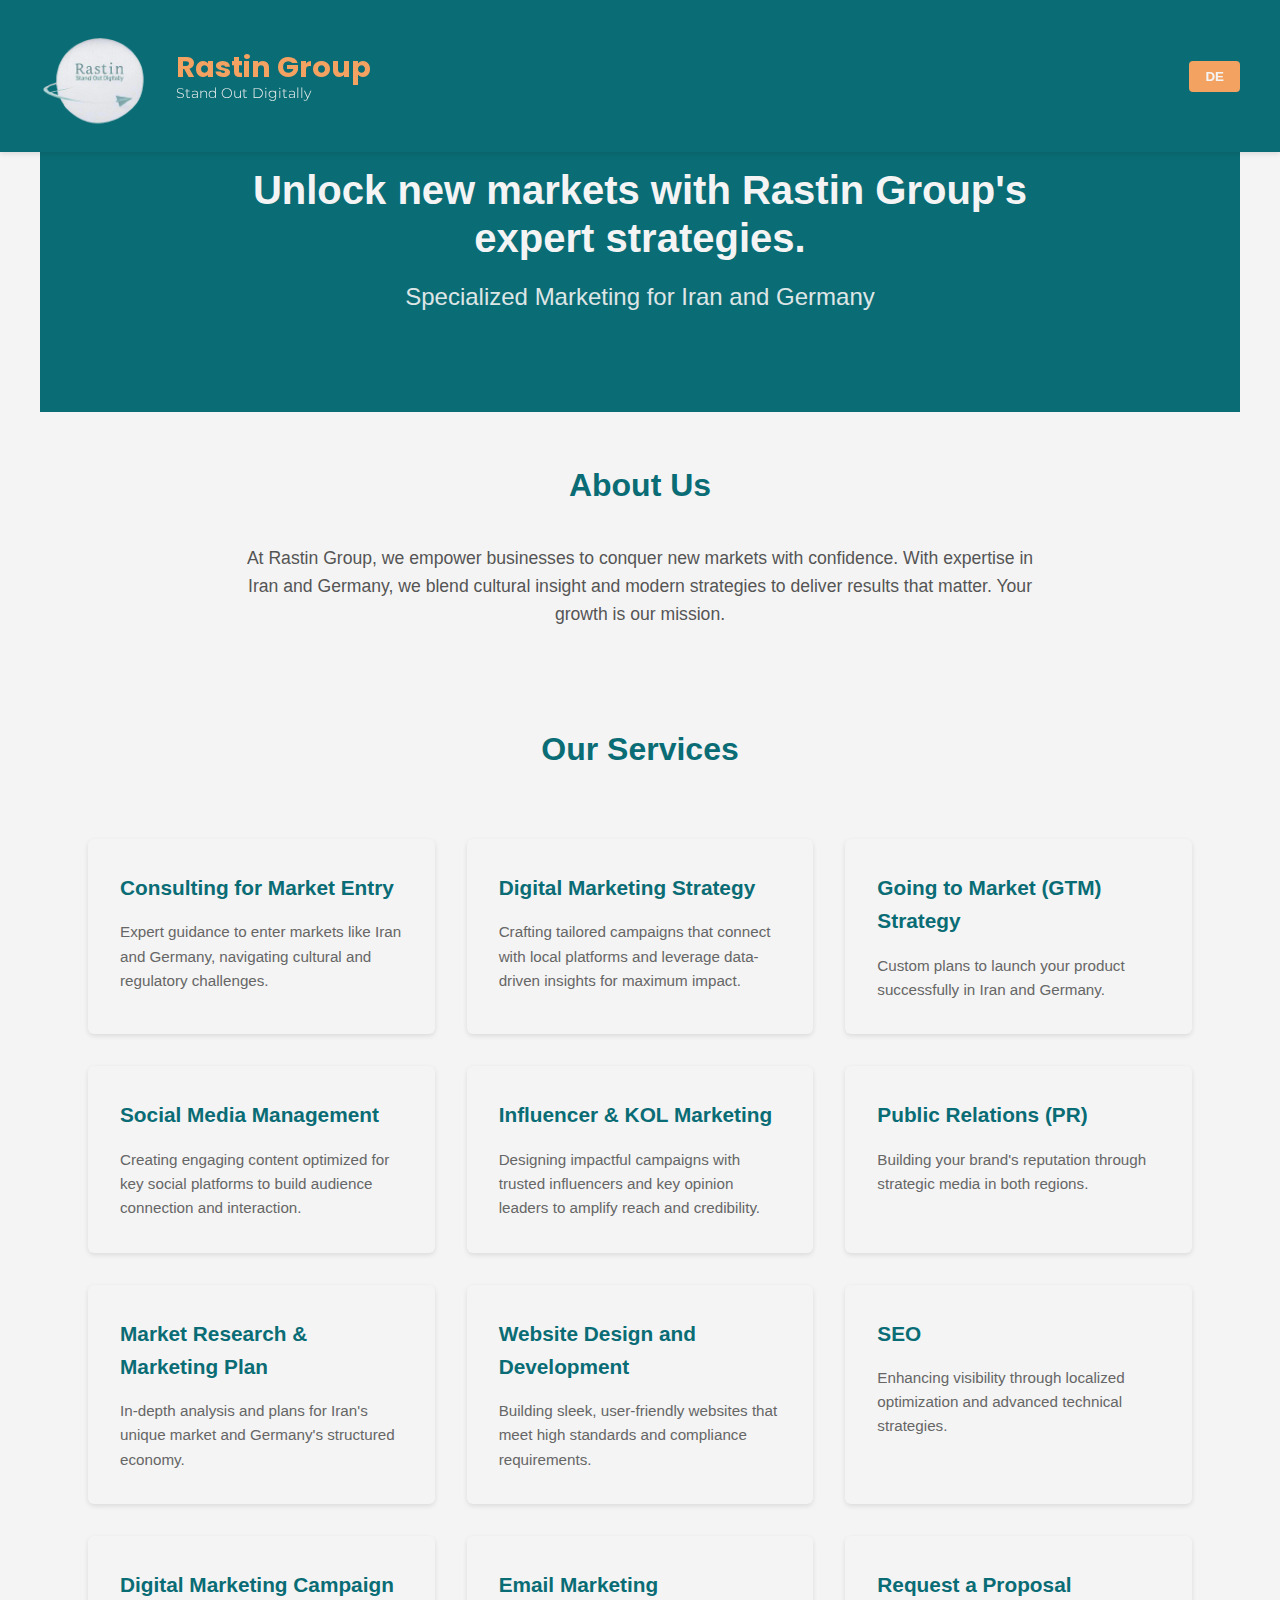
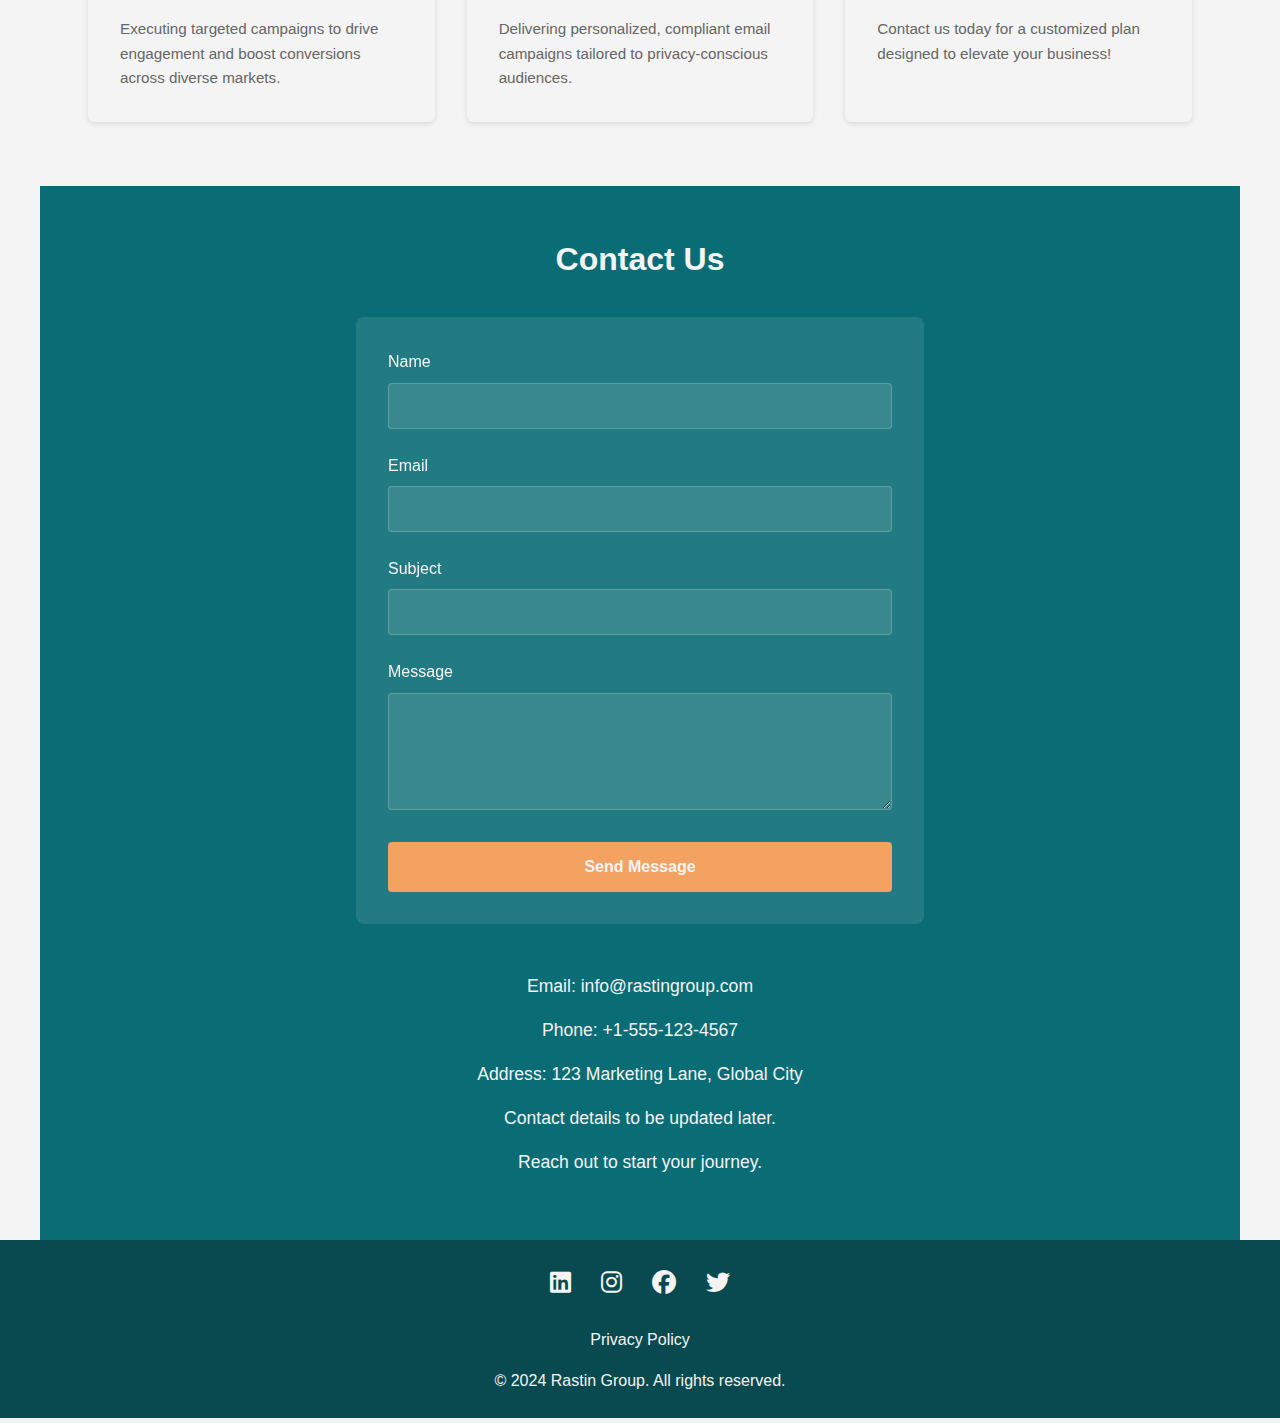
==== commit e5d0c539: "Updated website design and added logo image" ====
--- a/index.html
+++ b/index.html
@@ -7,12 +7,23 @@
     <title>Rastin Group - Marketing Agency</title>
     <link rel="stylesheet" href="styles.css">
     <link rel="stylesheet" href="https://cdnjs.cloudflare.com/ajax/libs/font-awesome/6.5.1/css/all.min.css">
+    <link
+        href="https://fonts.googleapis.com/css2?family=Poppins:wght@300;500;700&family=Montserrat:wght@300;500;700&display=swap"
+        rel="stylesheet">
 </head>
 
 <body>
     <header>
         <nav>
-            <div class="logo">Rastin Group</div>
+            <div class="logo-container">
+                <a href="#" class="logo">
+                    <img src="images/Logo-removebg-preview.png" alt="Rastin Group Logo">
+                    <div class="logo-text">
+                        <span class="company-name">Rastin Group</span>
+                        <span class="logo-slogan">Stand Out Digitally</span>
+                    </div>
+                </a>
+            </div>
             <div class="language-toggle">
                 <button onclick="toggleLanguage()" class="lang-btn">DE</button>
             </div>
--- a/styles.css
+++ b/styles.css
@@ -12,6 +12,16 @@
     --color-gray-dark: #333;
     --color-gray: #666;
     --color-gray-light: #555;
+    --color-purple: #6c63ff;
+    --color-blue: #4a90e2;
+    --color-gradient: linear-gradient(135deg, var(--color-teal) 0%, var(--color-purple) 100%);
+
+    /* Typography */
+    --font-primary: 'Poppins', sans-serif;
+    --font-secondary: 'Montserrat', sans-serif;
+    --font-weight-bold: 700;
+    --font-weight-medium: 500;
+    --font-weight-light: 300;
 
     /* Spacing */
     --spacing-xs: 0.5rem;
@@ -23,6 +33,7 @@
     /* Border Radius */
     --border-radius: 4px;
     --border-radius-lg: 8px;
+    --border-radius-md: 6px;
 
     /* Box Shadow */
     --shadow-sm: 0 2px 5px rgba(0, 0, 0, 0.1);
@@ -83,11 +94,72 @@
     margin: 0 auto;
 }
 
+/*------------------------------------*\
+  #LOGO
+\*------------------------------------*/
+.logo-container {
+    display: flex;
+    align-items: center;
+}
+
 .logo {
-    color: var(--color-white);
+    position: relative;
+    display: flex;
+    align-items: center;
+    text-decoration: none;
+    gap: var(--spacing-sm);
+    outline: none !important;
+    -webkit-tap-highlight-color: transparent;
+}
+
+.logo:focus,
+.logo:focus-visible,
+.logo:active {
+    outline: none !important;
+    box-shadow: none !important;
+}
+
+.logo img {
+    height: 120px;
+    width: auto;
+    display: block;
+}
+
+.logo-text {
+    display: flex;
+    flex-direction: column;
+    align-items: flex-start;
+    justify-content: center;
+}
+
+.company-name {
+    color: var(--color-orange);
+    font-family: var(--font-primary);
     font-size: 1.8rem;
-    font-weight: bold;
-    letter-spacing: 1px;
+    font-weight: var(--font-weight-bold);
+    line-height: 1.2;
+}
+
+.logo-slogan {
+    color: var(--color-white);
+    font-family: var(--font-secondary);
+    font-size: 0.9rem;
+    font-weight: var(--font-weight-light);
+    line-height: 1.2;
+}
+
+@media (max-width: 768px) {
+    .logo img {
+        height: 100px;
+    }
+
+    .company-name {
+        font-size: 1.5rem;
+    }
+
+    .logo-slogan {
+        font-size: 0.8rem;
+    }
 }
 
 .language-toggle {
@@ -179,15 +251,46 @@
 }
 
 .service-card {
+    background: var(--color-white);
     padding: var(--spacing-lg);
-    background-color: white;
-    border-radius: var(--border-radius-lg);
-    box-shadow: var(--shadow-lg);
-    transition: transform 0.3s ease;
+    border-radius: var(--border-radius-md);
+    box-shadow: var(--shadow-sm);
+    transition: all 0.3s ease;
+    position: relative;
+    overflow: hidden;
 }
 
 .service-card:hover {
     transform: translateY(-5px);
+    box-shadow: 0 0 20px var(--color-orange);
+}
+
+.service-card::before {
+    content: '';
+    position: absolute;
+    top: 0;
+    left: 0;
+    right: 0;
+    bottom: 0;
+    border-radius: var(--border-radius-md);
+    box-shadow: 0 0 15px var(--color-orange);
+    opacity: 0;
+    transition: opacity 0.3s ease;
+}
+
+.service-card:hover::before {
+    opacity: 0.5;
+}
+
+.service-card i {
+    font-size: 2.5rem;
+    color: var(--color-teal);
+    margin-bottom: var(--spacing-md);
+    transition: color 0.3s ease;
+}
+
+.service-card:hover i {
+    color: var(--color-orange);
 }
 
 .service-card h3 {
@@ -384,7 +487,7 @@
 /*------------------------------------*\
   #UTILITIES
 \*------------------------------------*/
-:focus {
+:focus:not(.logo):not(.logo *) {
     outline: 2px solid var(--color-orange);
     outline-offset: 2px;
 }
